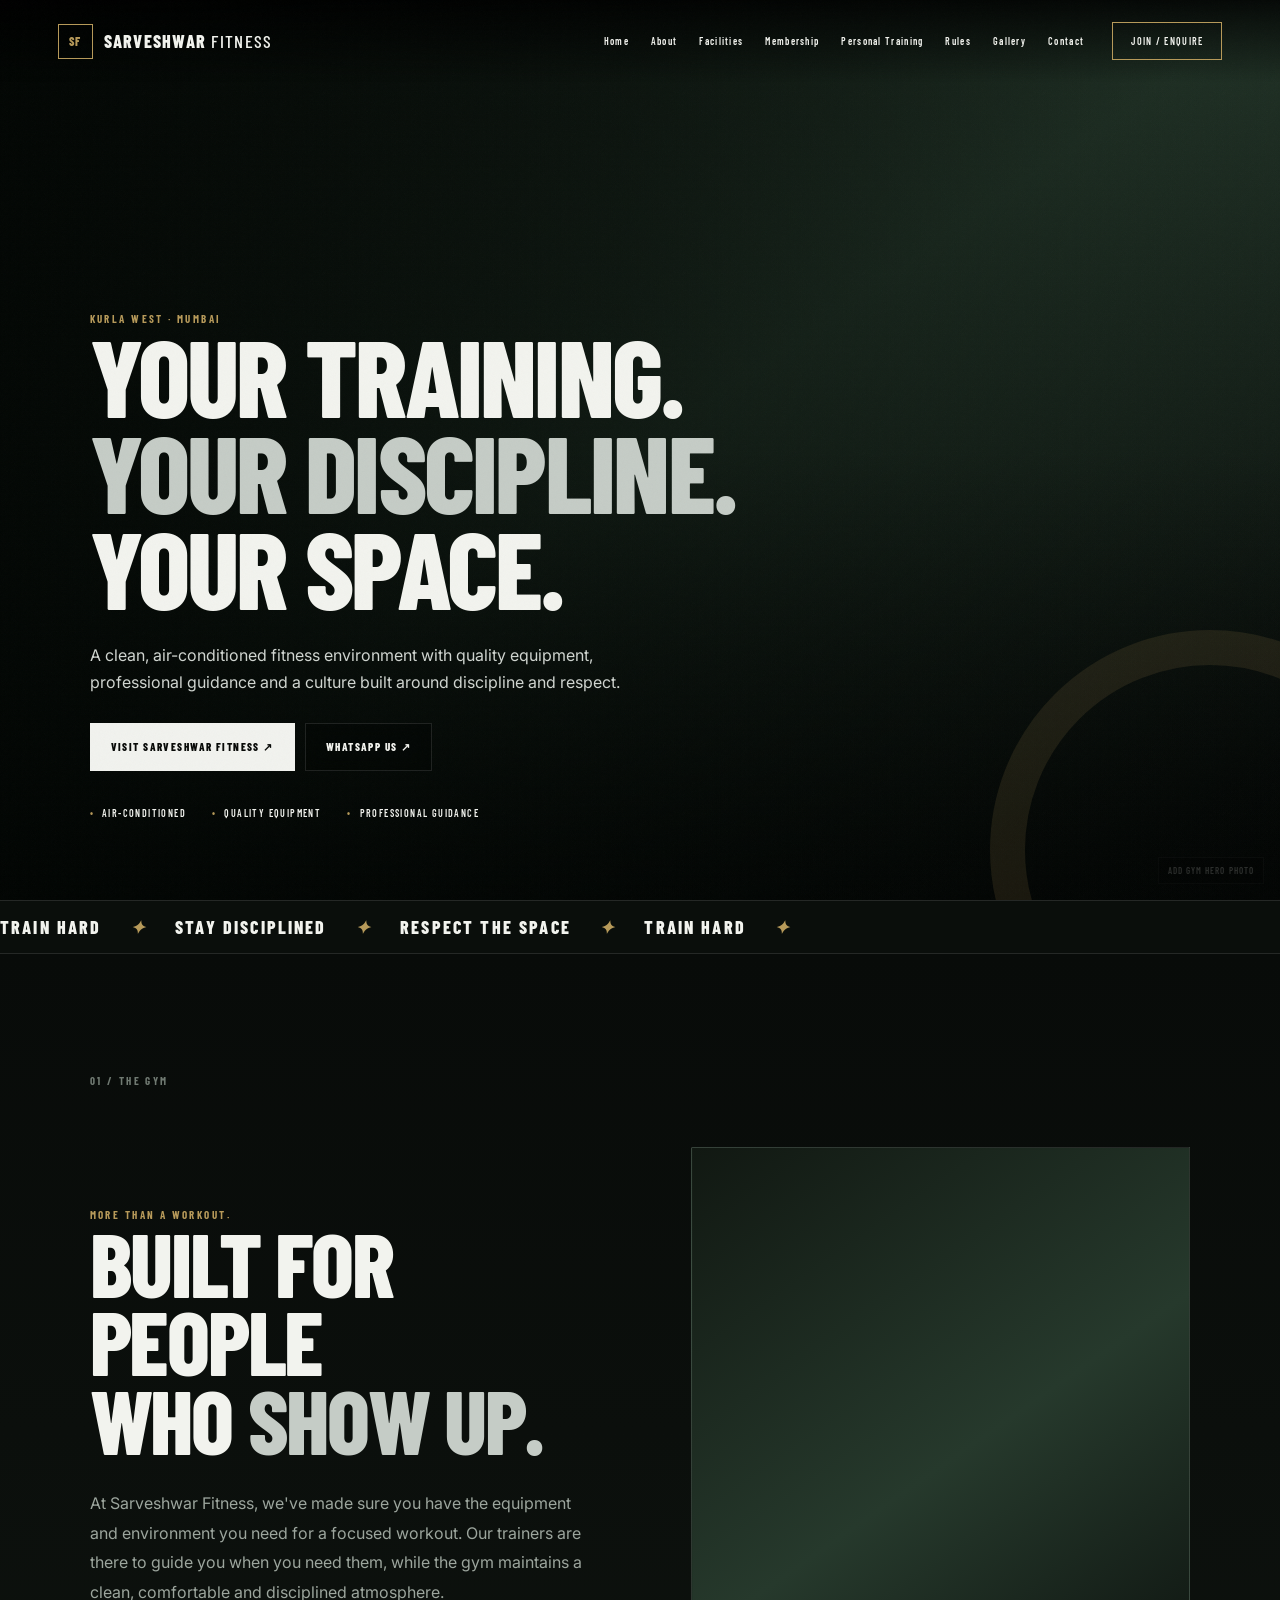
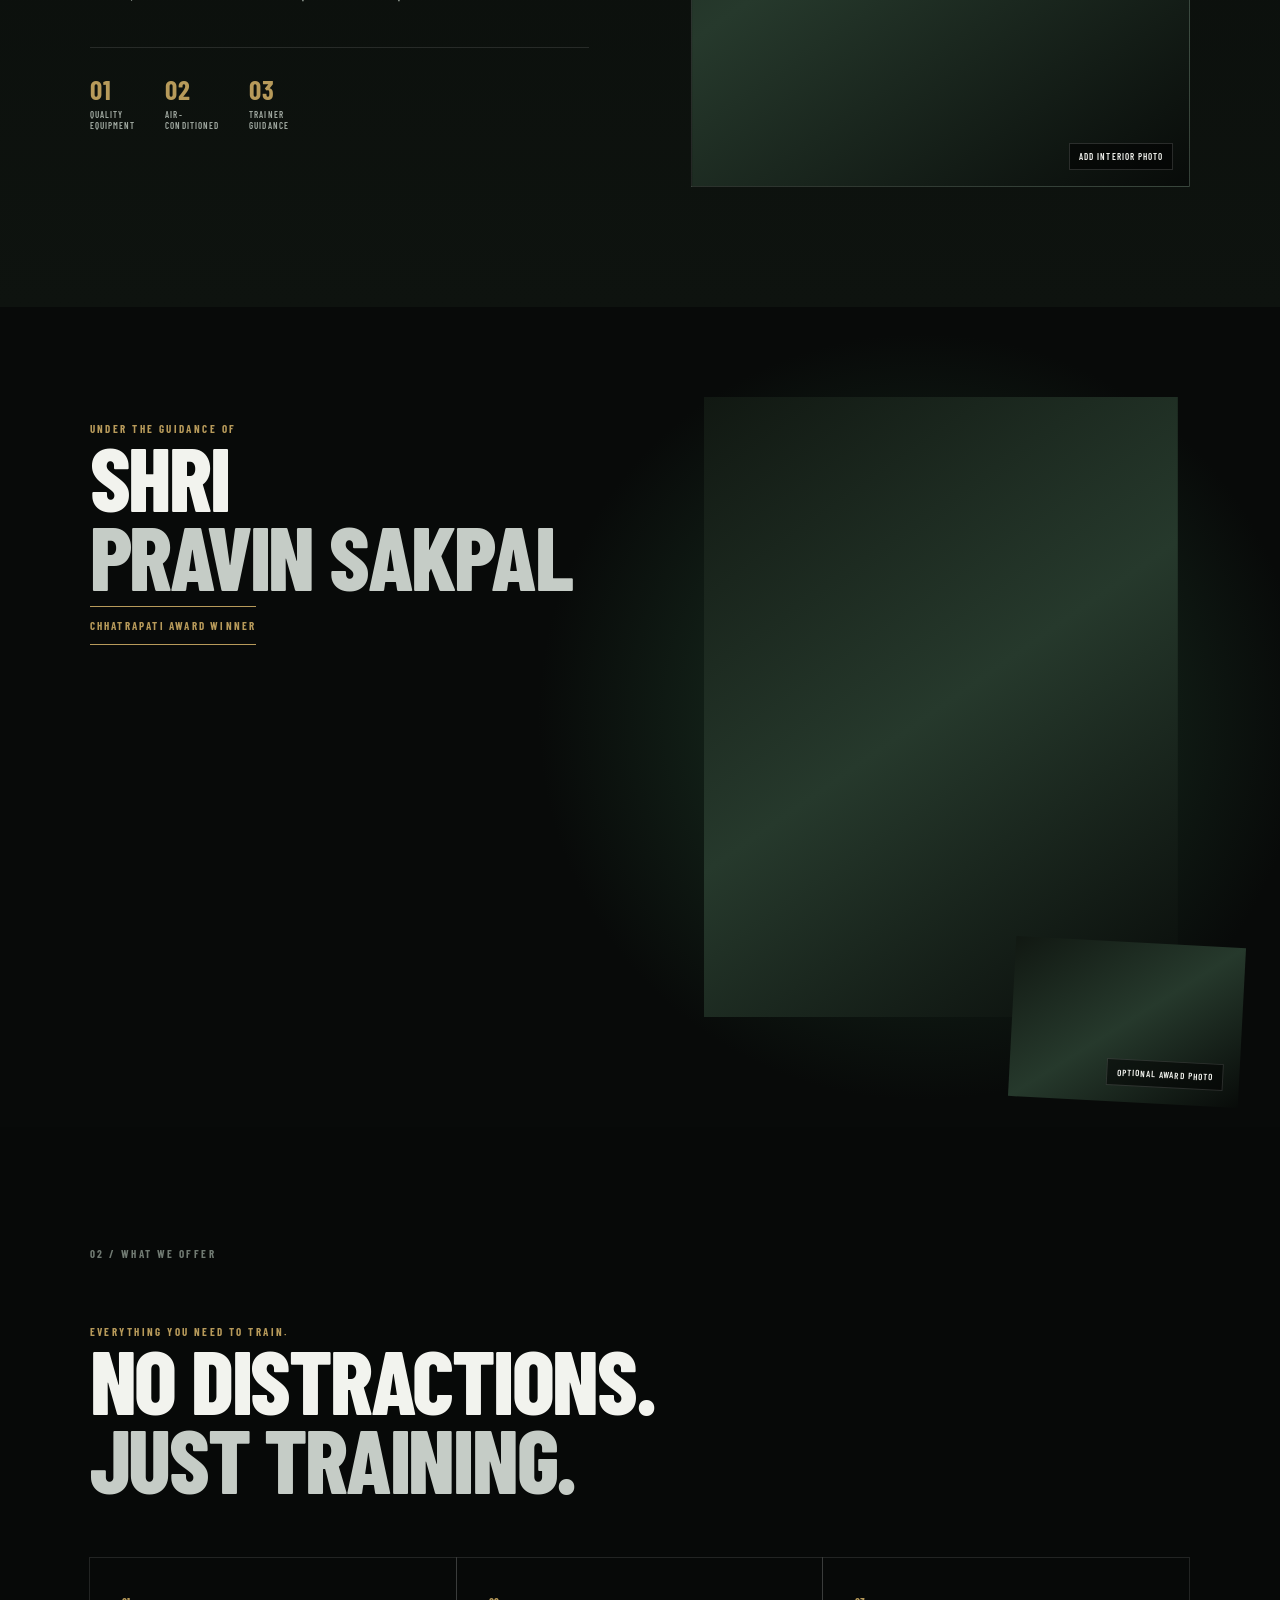
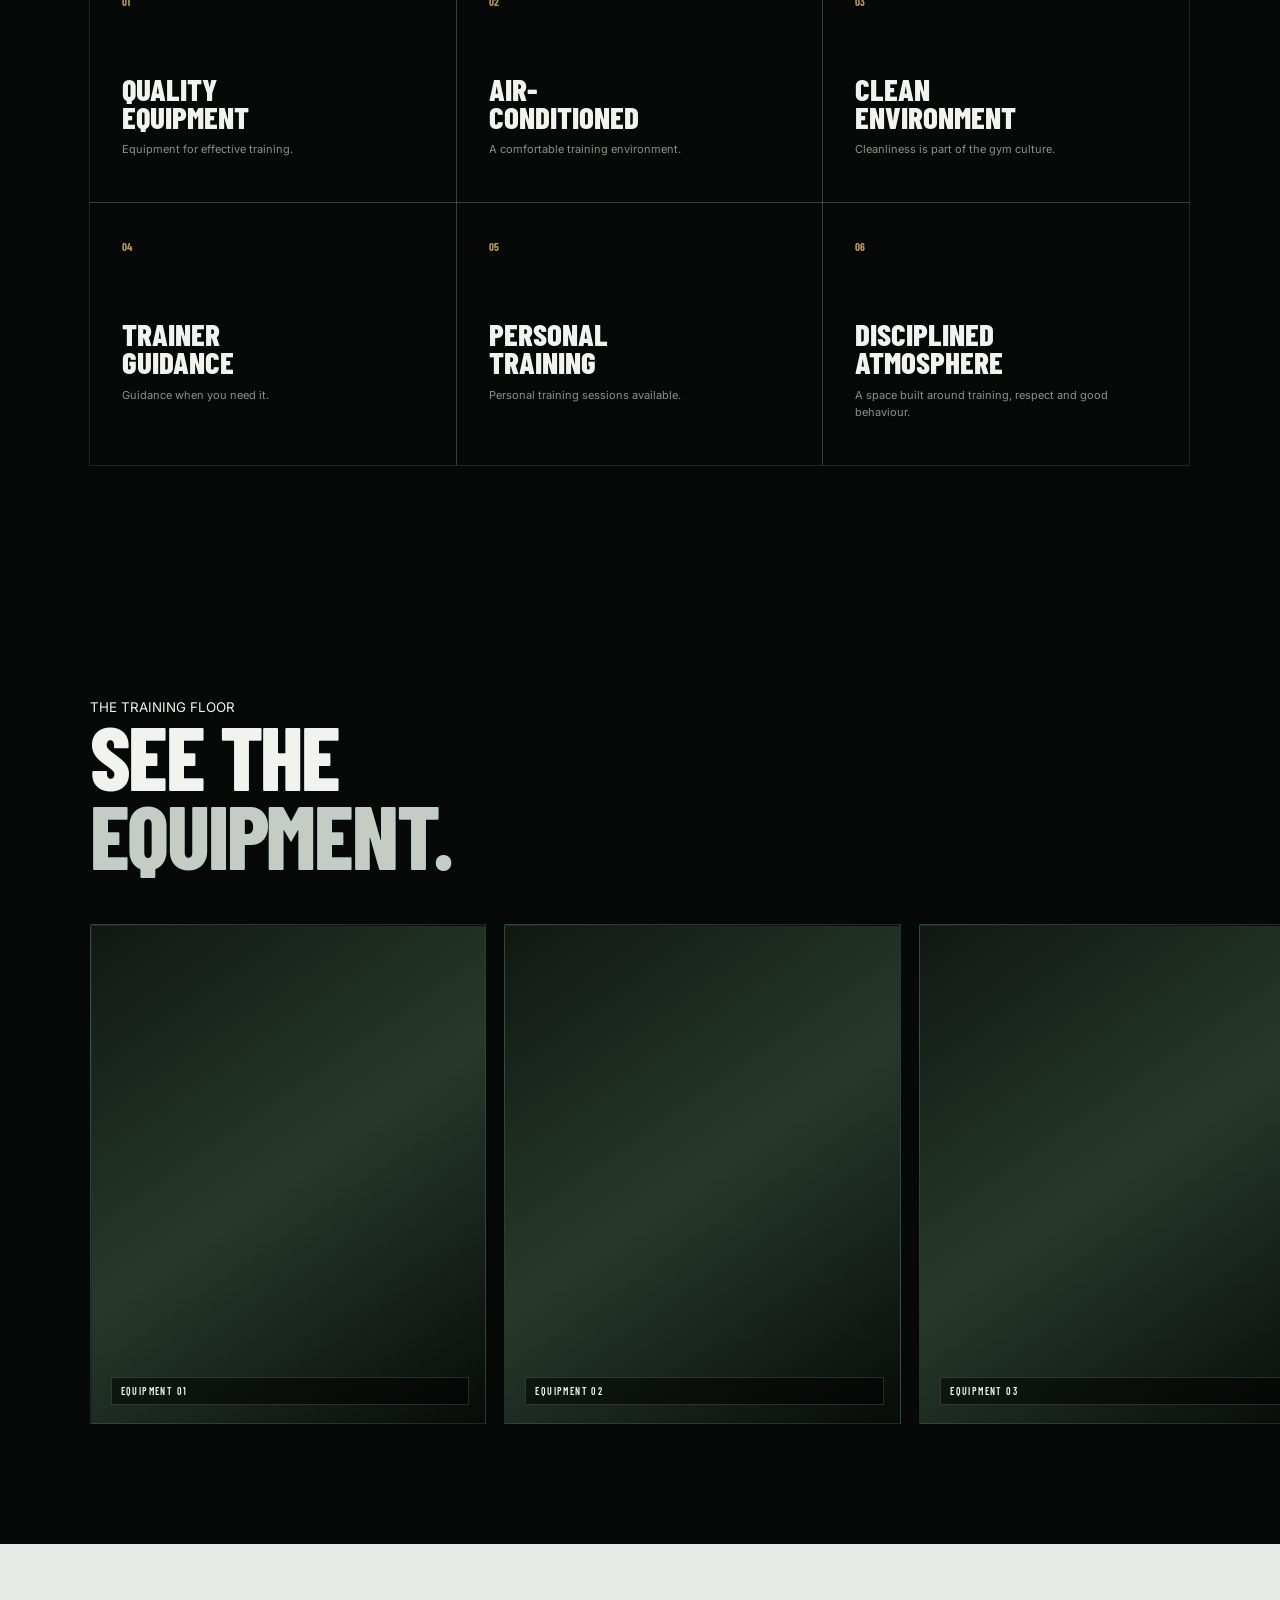
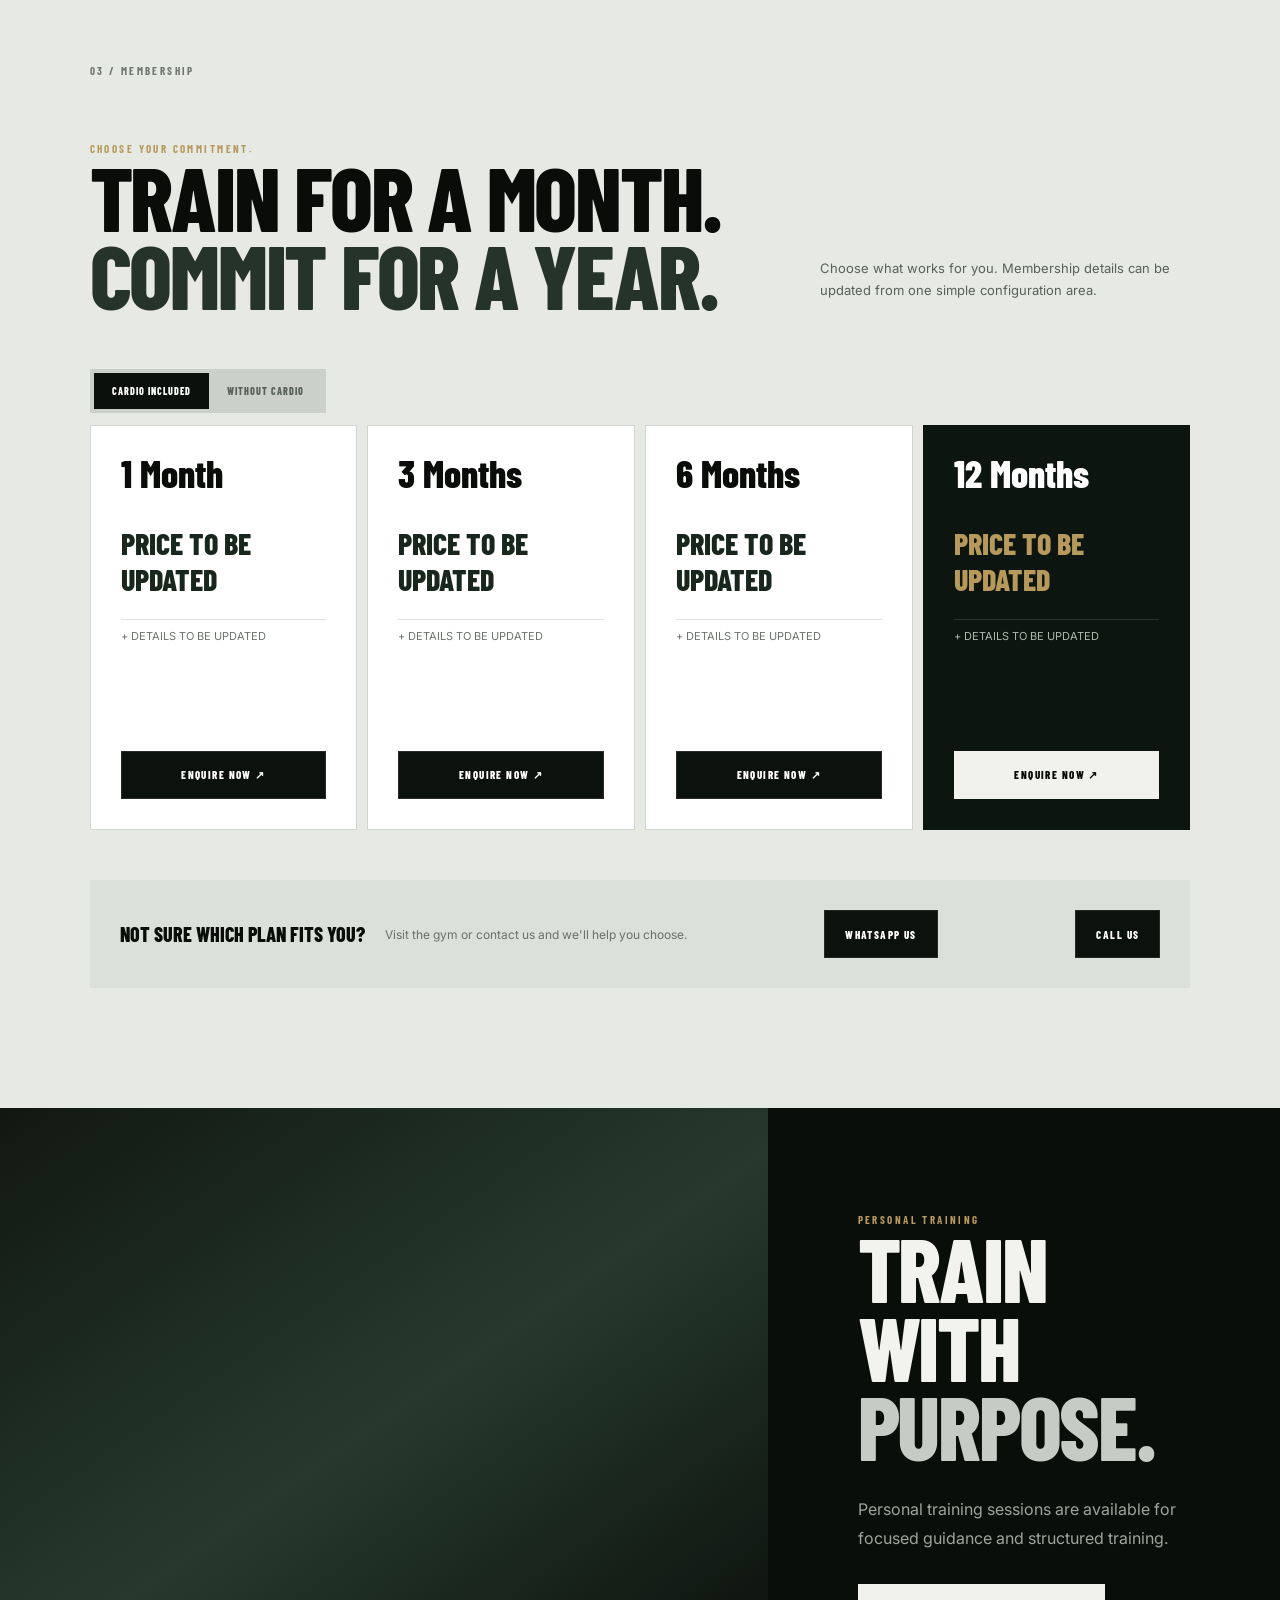
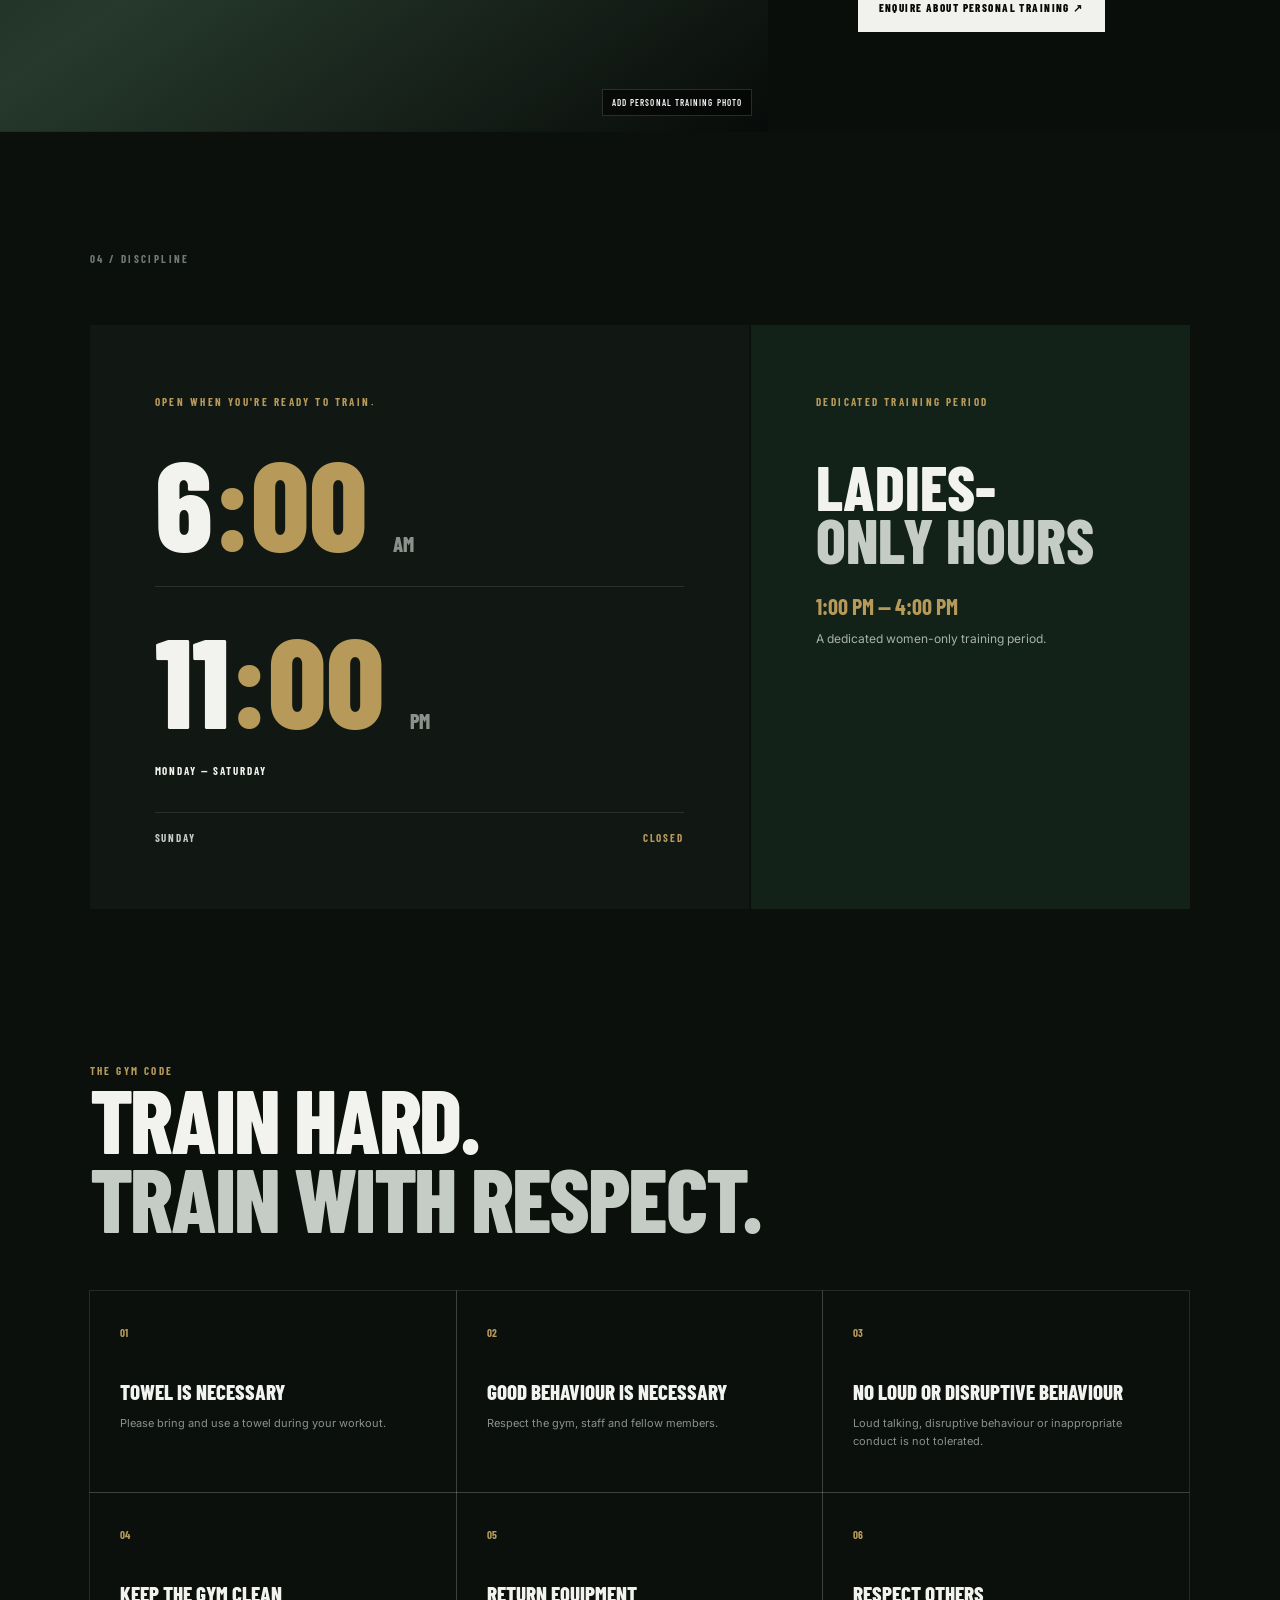
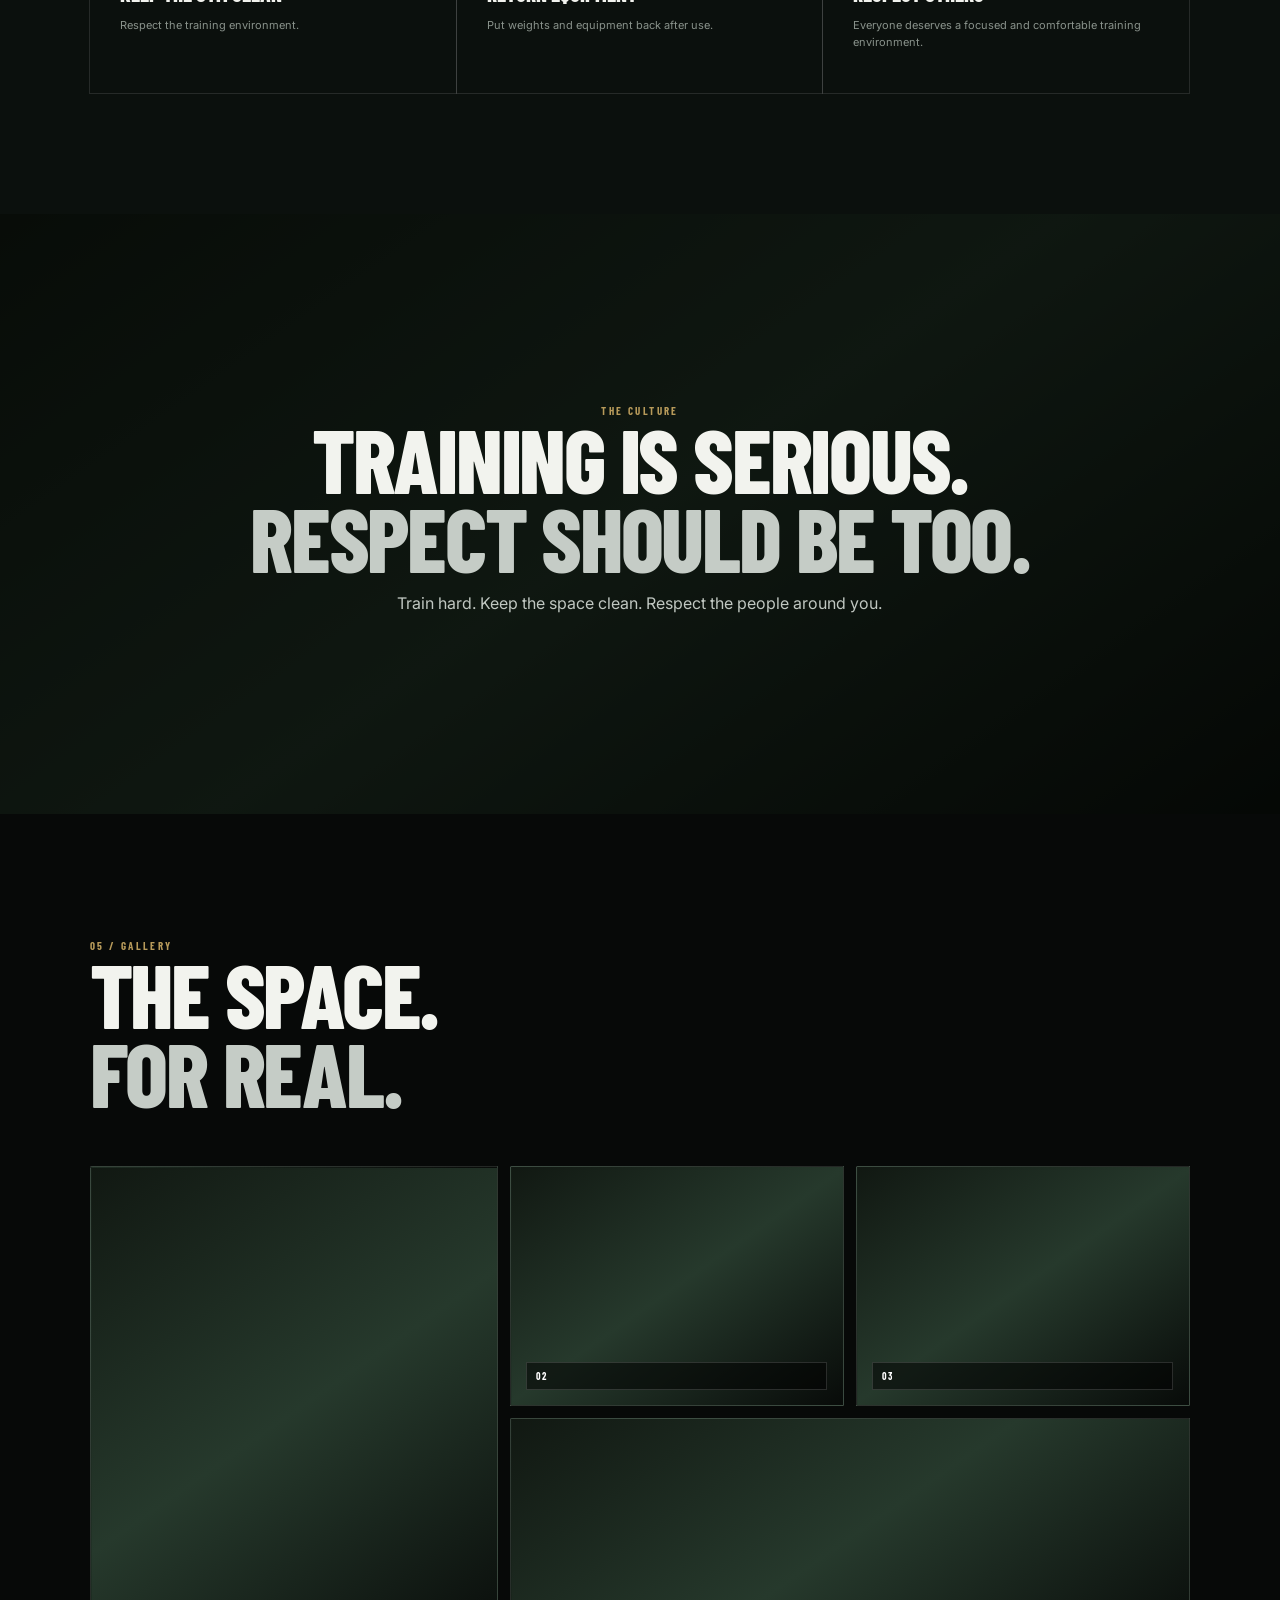
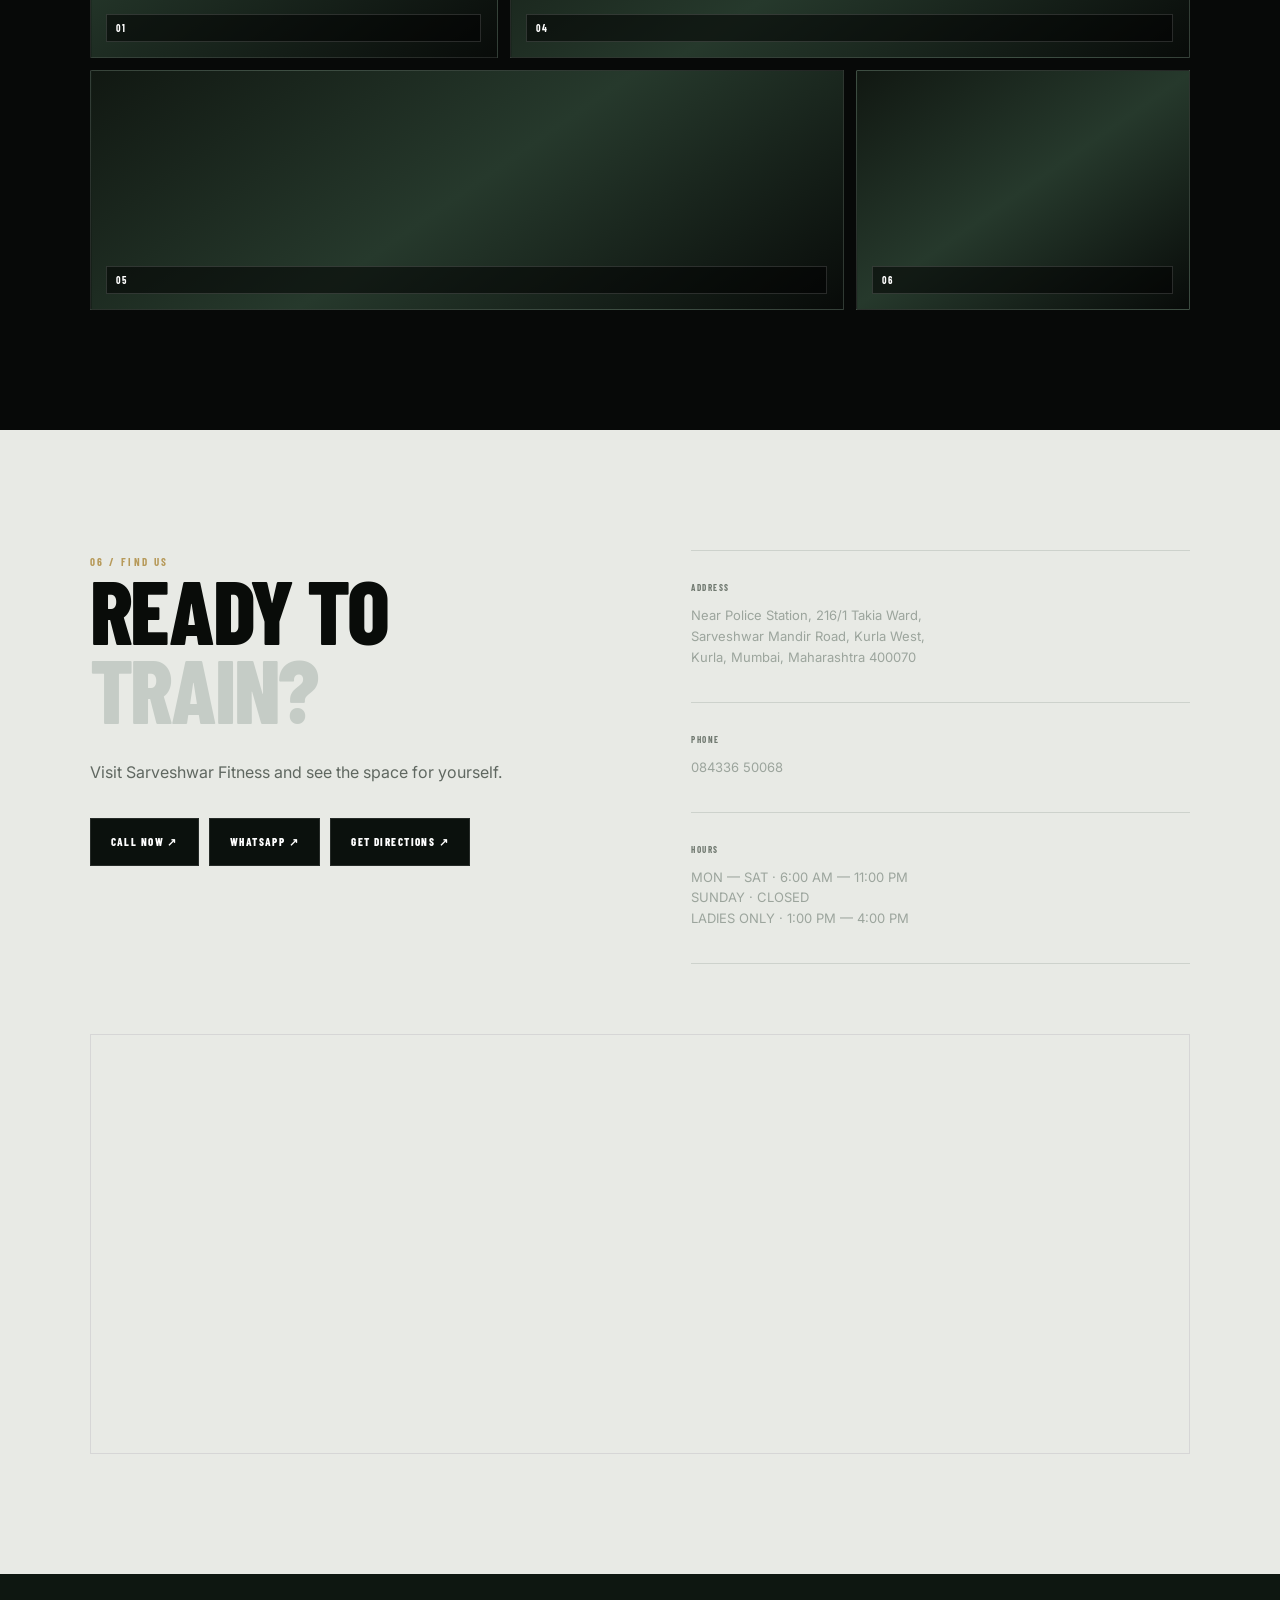
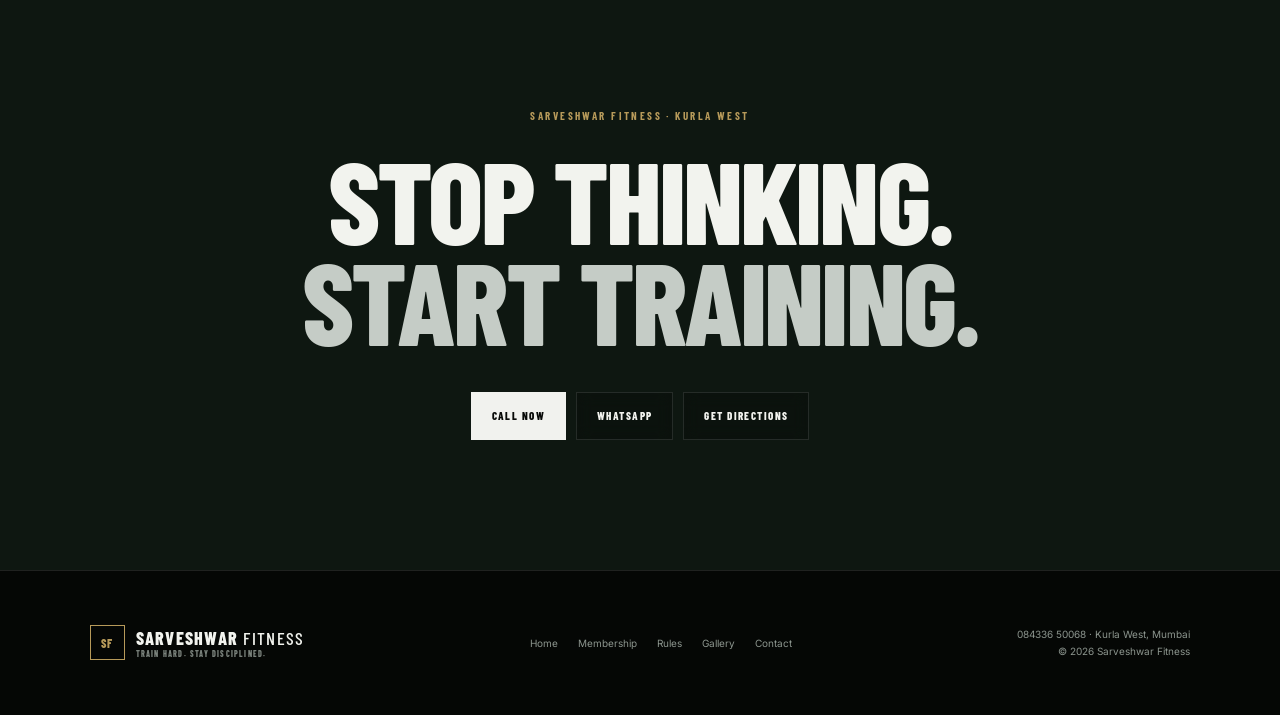
==== index.html @ 202a0b61 "Add files via upload" ====
<!doctype html><html lang="en"><head><meta charset="utf-8"><meta name="viewport" content="width=device-width,initial-scale=1"><meta name="description" content="Sarveshwar Fitness in Kurla West, Mumbai — quality equipment, air-conditioned training environment, trainer guidance, personal training and flexible membership options."><meta property="og:title" content="Sarveshwar Fitness | Gym in Kurla West, Mumbai"><meta property="og:description" content="Train hard. Stay disciplined."><meta property="og:type" content="website"><title>Sarveshwar Fitness | Gym in Kurla West, Mumbai</title><link rel="icon" href="images/logo.png"><link rel="stylesheet" href="style.css"></head><body>
<div class="grain"></div><header class="nav"><a class="brand" href="#home"><span class="mark">SF</span><span>SARVESHWAR <b>FITNESS</b></span></a><nav><a href="#home">Home</a><a href="#about">About</a><a href="#facilities">Facilities</a><a href="#membership">Membership</a><a href="#training">Personal Training</a><a href="#rules">Rules</a><a href="#gallery">Gallery</a><a href="#contact">Contact</a></nav><a class="navcta" href="#membership">JOIN / ENQUIRE</a><button class="hamb" aria-label="Menu"><i></i><i></i><i></i></button></header><div class="mobilemenu"><a href="#home">Home</a><a href="#about">About</a><a href="#facilities">Facilities</a><a href="#membership">Membership</a><a href="#training">Personal Training</a><a href="#rules">Rules</a><a href="#gallery">Gallery</a><a href="#contact">Contact</a></div>
<main>
<section class="hero" id="home"><div class="heroimg ph" data-img="images/gym-hero.jpg"><span>ADD GYM HERO PHOTO</span></div><div class="heroov"></div><div class="heroContent reveal"><small> KURLA WEST · MUMBAI</small><h1>YOUR TRAINING.<br><em>YOUR DISCIPLINE.</em><br>YOUR SPACE.</h1><p>A clean, air-conditioned fitness environment with quality equipment, professional guidance and a culture built around discipline and respect.</p><div class="actions"><a class="btn white" href="#contact">VISIT SARVESHWAR FITNESS ↗</a><a class="btn glass" data-wa>WHATSAPP US ↗</a></div><div class="high"><b>AIR-CONDITIONED</b><b>QUALITY EQUIPMENT</b><b>PROFESSIONAL GUIDANCE</b></div></div><div class="plate"></div></section>
<div class="marquee">TRAIN HARD <i>✦</i> STAY DISCIPLINED <i>✦</i> RESPECT THE SPACE <i>✦</i> TRAIN HARD <i>✦</i></div>
<section class="section about" id="about"><label>01 / THE GYM</label><div class="two"><div class="reveal"><small>MORE THAN A WORKOUT.</small><h2>BUILT FOR PEOPLE<br>WHO <em>SHOW UP.</em></h2><p>At Sarveshwar Fitness, we've made sure you have the equipment and environment you need for a focused workout. Our trainers are there to guide you when you need them, while the gym maintains a clean, comfortable and disciplined atmosphere.</p><div class="stats"><span><b>01</b>QUALITY<br>EQUIPMENT</span><span><b>02</b>AIR-<br>CONDITIONED</span><span><b>03</b>TRAINER<br>GUIDANCE</span></div></div><div class="photo ph reveal" data-img="images/gym-interior.jpg"><span>ADD INTERIOR PHOTO</span></div></div></section>
<section class="mentor"><div class="mentorcopy reveal"><small>UNDER THE GUIDANCE OF</small><h2>SHRI<br><em>PRAVIN SAKPAL</em></h2><p class="award">CHHATRAPATI AWARD WINNER</p></div><div class="portrait ph" data-img="images/pravin-sakpal.jpg"><span>ADD PORTRAIT</span></div><div class="awardphoto ph" data-img="images/pravin-award.jpg"><span>OPTIONAL AWARD PHOTO</span></div></section>
<section class="section" id="facilities"><label>02 / WHAT WE OFFER</label><div class="reveal"><small>EVERYTHING YOU NEED TO TRAIN.</small><h2>NO DISTRACTIONS.<br><em>JUST TRAINING.</em></h2></div><div class="features"><article><b>01</b><h3>QUALITY<br>EQUIPMENT</h3><p>Equipment for effective training.</p></article><article><b>02</b><h3>AIR-<br>CONDITIONED</h3><p>A comfortable training environment.</p></article><article><b>03</b><h3>CLEAN<br>ENVIRONMENT</h3><p>Cleanliness is part of the gym culture.</p></article><article><b>04</b><h3>TRAINER<br>GUIDANCE</h3><p>Guidance when you need it.</p></article><article><b>05</b><h3>PERSONAL<br>TRAINING</h3><p>Personal training sessions available.</p></article><article><b>06</b><h3>DISCIPLINED<br>ATMOSPHERE</h3><p>A space built around training, respect and good behaviour.</p></article></div></section>
<section class="equipment"><div class="reveal"><small>THE TRAINING FLOOR</small><h2>SEE THE<br><em>EQUIPMENT.</em></h2></div><div class="equiprow"><div class="equip ph" data-img="images/equipment-01.jpg"><span>EQUIPMENT 01</span></div><div class="equip ph" data-img="images/equipment-02.jpg"><span>EQUIPMENT 02</span></div><div class="equip ph" data-img="images/equipment-03.jpg"><span>EQUIPMENT 03</span></div><div class="equip ph" data-img="images/equipment-04.jpg"><span>EQUIPMENT 04</span></div></div></section>
<section class="section membership" id="membership"><label>03 / MEMBERSHIP</label><div class="memhead reveal"><div><small>CHOOSE YOUR COMMITMENT.</small><h2>TRAIN FOR A MONTH.<br><em>COMMIT FOR A YEAR.</em></h2></div><p>Choose what works for you. Membership details can be updated from one simple configuration area.</p></div><div class="toggle"><button class="active" data-type="cardio">CARDIO INCLUDED</button><button data-type="nonCardio">WITHOUT CARDIO</button></div><div id="plans" class="plans"></div><div class="help"><b>NOT SURE WHICH PLAN FITS YOU?</b><span>Visit the gym or contact us and we'll help you choose.</span><a class="btn dark" data-wa>WHATSAPP US</a><a class="btn dark" data-call>CALL US</a></div></section>
<section class="training" id="training"><div class="trainimg ph" data-img="images/personal-training.jpg"><span>ADD PERSONAL TRAINING PHOTO</span></div><div class="traincopy reveal"><small>PERSONAL TRAINING</small><h2>TRAIN<br>WITH <em>PURPOSE.</em></h2><p>Personal training sessions are available for focused guidance and structured training.</p><a class="btn white" data-wa>ENQUIRE ABOUT PERSONAL TRAINING ↗</a></div></section>
<section class="section rules" id="rules"><label>04 / DISCIPLINE</label><div class="hours"><div class="timebox reveal"><small>OPEN WHEN YOU'RE READY TO TRAIN.</small><strong>6<span>:00</span> <i>AM</i></strong><hr><strong>11<span>:00</span> <i>PM</i></strong><b>MONDAY — SATURDAY</b><em>SUNDAY <i>CLOSED</i></em></div><div class="ladies reveal"><small>DEDICATED TRAINING PERIOD</small><h3>LADIES-<br><em>ONLY HOURS</em></h3><strong>1:00 PM — 4:00 PM</strong><p>A dedicated women-only training period.</p></div></div><div class="reveal"><small>THE GYM CODE</small><h2>TRAIN HARD.<br><em>TRAIN WITH RESPECT.</em></h2></div><div class="rulesgrid"><article><b>01</b><h3>TOWEL IS NECESSARY</h3><p>Please bring and use a towel during your workout.</p></article><article><b>02</b><h3>GOOD BEHAVIOUR IS NECESSARY</h3><p>Respect the gym, staff and fellow members.</p></article><article><b>03</b><h3>NO LOUD OR DISRUPTIVE BEHAVIOUR</h3><p>Loud talking, disruptive behaviour or inappropriate conduct is not tolerated.</p></article><article><b>04</b><h3>KEEP THE GYM CLEAN</h3><p>Respect the training environment.</p></article><article><b>05</b><h3>RETURN EQUIPMENT</h3><p>Put weights and equipment back after use.</p></article><article><b>06</b><h3>RESPECT OTHERS</h3><p>Everyone deserves a focused and comfortable training environment.</p></article></div></section>
<section class="culture ph" data-img="images/gym-interior.jpg"><div class="cultureov"></div><div class="culturecopy reveal"><small>THE CULTURE</small><h2>TRAINING IS SERIOUS.<br><em>RESPECT SHOULD BE TOO.</em></h2><p>Train hard. Keep the space clean. Respect the people around you.</p></div></section>
<section class="section gallerysec" id="gallery"><div class="reveal"><small>05 / GALLERY</small><h2>THE SPACE.<br><em>FOR REAL.</em></h2></div><div class="gallery"><div class="g ph" data-img="images/gallery-01.jpg"><span>01</span></div><div class="g ph" data-img="images/gallery-02.jpg"><span>02</span></div><div class="g ph" data-img="images/gallery-03.jpg"><span>03</span></div><div class="g ph" data-img="images/gallery-04.jpg"><span>04</span></div><div class="g ph" data-img="images/gallery-05.jpg"><span>05</span></div><div class="g ph" data-img="images/gallery-06.jpg"><span>06</span></div></div></section>
<section class="section contact" id="contact"><div class="two"><div class="reveal"><small>06 / FIND US</small><h2>READY TO<br><em>TRAIN?</em></h2><p>Visit Sarveshwar Fitness and see the space for yourself.</p><div class="actions"><a class="btn dark" data-call>CALL NOW ↗</a><a class="btn dark" data-wa>WHATSAPP ↗</a><a class="btn dark" id="directions" target="_blank">GET DIRECTIONS ↗</a></div></div><div class="details"><div><b>ADDRESS</b><p>Near Police Station, 216/1 Takia Ward,<br>Sarveshwar Mandir Road, Kurla West,<br>Kurla, Mumbai, Maharashtra 400070</p></div><div><b>PHONE</b><p><a data-call>084336 50068</a></p></div><div><b>HOURS</b><p>MON — SAT · 6:00 AM — 11:00 PM<br>SUNDAY · CLOSED<br>LADIES ONLY · 1:00 PM — 4:00 PM</p></div></div></div><div class="map"><iframe title="Sarveshwar Fitness map" loading="lazy" src="https://www.google.com/maps?q=Sarveshwar%20Mandir%20Road%2C%20Kurla%20West%2C%20Mumbai%20400070&output=embed"></iframe></div></section>
<section class="final"><small>SARVESHWAR FITNESS · KURLA WEST</small><h2>STOP THINKING.<br><em>START TRAINING.</em></h2><div class="actions"><a class="btn white" data-call>CALL NOW</a><a class="btn glass" data-wa>WHATSAPP</a><a class="btn glass" href="#contact">GET DIRECTIONS</a></div></section></main>
<footer><div class="brand"><span class="mark">SF</span><span>SARVESHWAR <b>FITNESS</b><small>TRAIN HARD. STAY DISCIPLINED.</small></span></div><div class="flinks"><a href="#home">Home</a><a href="#membership">Membership</a><a href="#rules">Rules</a><a href="#gallery">Gallery</a><a href="#contact">Contact</a></div><p>084336 50068 · Kurla West, Mumbai<br>© 2026 Sarveshwar Fitness</p></footer><div class="mobilebar"><a data-call>CALL</a><a data-wa>WHATSAPP</a><a href="#contact">DIRECTIONS</a></div><div class="lightbox"><button>×</button><img alt=""></div><script src="script.js"></script></body></html>
---- style.css ----
@import url('https://fonts.googleapis.com/css2?family=Barlow+Condensed:wght@400;500;600;700;800;900&family=Inter:wght@400;500;600;700&display=swap');
:root{--bg:#070908;--panel:#101610;--green:#173524;--white:#f2f3ee;--muted:#9ca59d;--gold:#b79a5a;--line:rgba(255,255,255,.11)}*{box-sizing:border-box}html{scroll-behavior:smooth}body{margin:0;background:var(--bg);color:var(--white);font-family:Inter,Arial,sans-serif;overflow-x:hidden}a{color:inherit;text-decoration:none}.grain{position:fixed;inset:0;z-index:100;pointer-events:none;opacity:.025;background-image:url("data:image/svg+xml,%3Csvg xmlns='http://www.w3.org/2000/svg' width='180' height='180'%3E%3Cfilter id='n'%3E%3CfeTurbulence baseFrequency='.9' numOctaves='3' stitchTiles='stitch'/%3E%3C/filter%3E%3Crect width='100%25' height='100%25' filter='url(%23n)'/%3E%3C/svg%3E")}.nav{height:82px;position:fixed;z-index:50;inset:0 0 auto;display:flex;align-items:center;padding:0 4.5vw;background:linear-gradient(#000c,transparent);transition:.3s}.nav.scrolled{background:#050806eb;backdrop-filter:blur(14px);border-bottom:1px solid var(--line)}.brand{display:flex;align-items:center;gap:11px;font:800 18px 'Barlow Condensed';letter-spacing:.07em}.brand b{font-weight:500}.brand small{display:block;font-size:8px;letter-spacing:.15em;color:#79817b}.mark{display:grid;place-items:center;width:35px;height:35px;border:1px solid var(--gold);color:var(--gold);font-size:12px}.nav nav{display:flex;gap:22px;margin-left:auto;margin-right:28px}.nav nav a,.navcta{font:600 10px 'Barlow Condensed';letter-spacing:.13em}.nav nav a:hover{color:var(--gold)}.navcta{border:1px solid var(--gold);padding:12px 18px}.hamb{display:none;background:none;border:0}.mobilemenu{display:none}.hero{height:100svh;min-height:700px;position:relative;display:flex;align-items:end;padding:0 7vw 9vh;overflow:hidden}.heroimg,.ph{position:relative;background:linear-gradient(145deg,#111812,#26392c 50%,#080b09);background-position:center;background-size:cover}.ph>span{position:absolute;right:16px;bottom:16px;padding:7px 9px;background:#0008;border:1px solid #ffffff25;font:600 9px 'Barlow Condensed';letter-spacing:.12em}.heroimg{position:absolute;inset:0}.heroov{position:absolute;inset:0;background:linear-gradient(90deg,#020503e8,#02050399 48%,#02050320),linear-gradient(0deg,#030504d9,transparent 50%)}.heroContent{position:relative;max-width:850px}.heroContent small,.section>label,.section small,.final small,.mentorcopy small,.traincopy small,.culturecopy small{font:700 11px 'Barlow Condensed';letter-spacing:.22em;color:var(--gold)}h1,h2{font-family:'Barlow Condensed';font-weight:800;line-height:.88;letter-spacing:-.025em;margin:0}h1{font-size:clamp(56px,8.5vw,124px)}h2{font-size:clamp(54px,7vw,104px)}em{font-style:normal;color:#c5ccc6}.heroContent p{max-width:580px;color:#d0d5d0;line-height:1.7;margin:27px 0}.actions{display:flex;gap:10px;flex-wrap:wrap}.btn{display:inline-flex;align-items:center;justify-content:center;min-height:48px;padding:0 20px;border:1px solid var(--line);font:800 11px 'Barlow Condensed';letter-spacing:.13em;transition:.25s}.btn:hover{transform:translateY(-3px)}.white{background:#f1f2ee;color:#080a08;border-color:#f1f2ee}.white:hover{background:var(--gold);border-color:var(--gold)}.glass{background:#0003;backdrop-filter:blur(8px)}.glass:hover{border-color:var(--gold);color:var(--gold)}.dark{background:#0b110d;color:#fff}.high{display:flex;gap:26px;flex-wrap:wrap;margin-top:36px}.high b{font:600 10px 'Barlow Condensed';letter-spacing:.14em}.high b:before{content:'•';color:var(--gold);margin-right:8px}.plate{position:absolute;right:-150px;bottom:-170px;width:440px;height:440px;border:35px solid #b79a5a20;border-radius:50%;animation:spin 30s linear infinite}.marquee{overflow:hidden;padding:15px 0;border-block:1px solid var(--line);background:#0a0e0b;white-space:nowrap;font:800 18px 'Barlow Condensed';letter-spacing:.12em}.marquee i{color:var(--gold);margin:0 22px}.section{padding:120px 7vw}.section>label{display:block;color:#707a72;margin-bottom:60px}.about{background:linear-gradient(#080b09,#0e130f)}.two{display:grid;grid-template-columns:1fr 1fr;gap:8vw;align-items:center}.about p,.traincopy p,.contact p{color:var(--muted);line-height:1.85;max-width:580px;margin:30px 0}.photo{height:640px;border:1px solid var(--line)}.stats{display:flex;gap:30px;border-top:1px solid var(--line);padding-top:25px;margin-top:40px}.stats span{font:600 9px 'Barlow Condensed';letter-spacing:.12em;color:#a0a9a1}.stats b{display:block;color:var(--gold);font-size:27px;margin-bottom:4px}.mentor{min-height:820px;padding:110px 7vw;position:relative;overflow:hidden;background:radial-gradient(circle at 72% 50%,#1d3827,transparent 38%),#080a09}.mentorcopy{position:relative;z-index:2}.award{display:inline-block;border-block:1px solid var(--gold);padding:12px 0;color:var(--gold);font:700 11px 'Barlow Condensed';letter-spacing:.2em}.portrait{position:absolute;right:8%;top:90px;width:37vw;max-width:480px;height:620px}.awardphoto{position:absolute;right:3%;bottom:25px;width:230px;height:160px;transform:rotate(3deg)}.features{display:grid;grid-template-columns:repeat(3,1fr);margin-top:60px}.features article{min-height:245px;padding:32px;border:1px solid var(--line);margin:-1px 0 0 -1px;transition:.3s}.features article:hover{background:#111811;transform:translateY(-4px)}.features b,.rulesgrid b{color:var(--gold);font:700 11px 'Barlow Condensed'}.features h3{font:800 31px 'Barlow Condensed';line-height:.9;margin:65px 0 10px}.features p,.rulesgrid p{font-size:11px;color:#89928b;line-height:1.6}.equipment{padding:110px 0 120px 7vw;overflow:hidden}.equiprow{display:flex;gap:18px;overflow:auto;padding:50px 7vw 0 0;scrollbar-width:none}.equiprow::-webkit-scrollbar{display:none}.equip{min-width:31vw;height:500px;border:1px solid var(--line)}.equip>span{position:absolute;left:20px;bottom:18px;font:600 10px 'Barlow Condensed';letter-spacing:.14em}.membership{background:#e7e9e4;color:#090c09}.membership>label{color:#6e766f}.memhead{display:flex;justify-content:space-between;align-items:end;gap:40px}.memhead>p{max-width:370px;color:#59615b;font-size:13px;line-height:1.7}.membership em{color:#26332a}.toggle{display:flex;background:#cbd0ca;padding:4px;width:max-content;margin:55px 0 12px}.toggle button{border:0;background:transparent;padding:12px 18px;font:800 10px 'Barlow Condensed';letter-spacing:.1em;cursor:pointer;color:#59615b}.toggle button.active{background:#0b100c;color:#fff}.plans{display:grid;grid-template-columns:repeat(4,1fr);gap:10px}.plan{background:#fff;border:1px solid #d1d5d0;padding:30px;min-height:405px;display:flex;flex-direction:column;transition:.3s}.plan:hover{transform:translateY(-7px);box-shadow:0 20px 45px #0001}.plan.featured{background:#0c150f;color:#fff;border-color:#0c150f}.duration{font:800 38px 'Barlow Condensed';line-height:.9}.price{font:800 30px 'Barlow Condensed';margin:34px 0 22px;color:#18261d}.featured .price{color:var(--gold)}.plan ul{padding:0;margin:0;list-style:none;flex:1}.plan li{padding:9px 0;border-top:1px solid #dfe2de;font-size:11px;color:#6d746e}.featured li{border-color:#28372d;color:#aeb8b0}.plan .btn{width:100%}.help{display:flex;gap:20px;align-items:center;flex-wrap:wrap;padding:30px;background:#dce0da;margin-top:50px}.help b{font:800 20px 'Barlow Condensed'}.help span{color:#687069;font-size:12px}.help .btn{margin-left:auto}.training{display:grid;grid-template-columns:1.2fr .8fr;background:#0a0e0b}.trainimg{min-height:620px}.traincopy{padding:100px 7vw;align-self:center}.rules{background:#0b100d}.hours{display:grid;grid-template-columns:1.2fr .8fr;gap:2px;margin-bottom:150px}.timebox,.ladies{padding:65px;background:#111712;min-height:430px}.timebox strong{display:block;font:800 clamp(78px,10vw,150px) 'Barlow Condensed';line-height:.72;margin-top:45px}.timebox strong span{color:var(--gold)}.timebox strong i{font-size:20px;color:#89928b;font-style:normal}.timebox hr{border:0;border-top:1px solid var(--line);margin:35px 0}.timebox>b,.timebox>em{display:block;margin-top:35px;font:700 11px 'Barlow Condensed';letter-spacing:.17em;font-style:normal}.timebox>em{padding-top:18px;border-top:1px solid var(--line)}.timebox>em i{float:right;color:var(--gold);font-style:normal}.ladies{background:#132219}.ladies h3{font:800 62px 'Barlow Condensed';line-height:.85;margin:50px 0 28px}.ladies>strong{font:700 22px 'Barlow Condensed';color:var(--gold)}.ladies p{color:#a8b1aa;font-size:12px}.rulesgrid{display:grid;grid-template-columns:repeat(3,1fr);margin-top:55px}.rulesgrid article{min-height:200px;padding:30px;border:1px solid var(--line);margin:-1px 0 0 -1px}.rulesgrid h3{font:800 21px 'Barlow Condensed';margin:38px 0 10px}.culture{min-height:600px;display:grid;place-items:center;background-color:#17231b}.cultureov{position:absolute;inset:0;background:#030604aa}.culturecopy{position:relative;text-align:center;padding:50px}.culturecopy p{color:#c0c7c1}.gallery{display:grid;grid-template-columns:1.1fr .9fr .9fr;grid-auto-rows:240px;gap:12px;margin-top:55px}.g{border:1px solid var(--line);overflow:hidden}.g:nth-child(1){grid-row:span 2}.g:nth-child(4){grid-column:2/span 2}.g:nth-child(5){grid-column:1/span 2}.g>span{position:absolute;left:15px;bottom:15px;color:#fff;font:700 10px 'Barlow Condensed'}.contact{background:#e8eae5;color:#090c09}.contact .two{align-items:start}.contact>div>div>p{color:#606861}.details{border-top:1px solid #cdd2cc}.details>div{padding:24px 0;border-bottom:1px solid #cdd2cc}.details b{font:700 9px 'Barlow Condensed';letter-spacing:.17em;color:#707970}.details p{font-size:13px!important;line-height:1.6;margin:10px 0!important}.map{height:420px;margin-top:70px;filter:grayscale(1) contrast(1.1);border:1px solid #cbd0ca}.map iframe{width:100%;height:100%;border:0}.final{text-align:center;padding:130px 7vw;background:#0e1711}.final h2{font-size:clamp(60px,9vw,125px);margin:25px 0 40px}.final .actions{justify-content:center}footer{display:flex;justify-content:space-between;gap:35px;padding:45px 7vw;border-top:1px solid var(--line);background:#050705}footer p{font-size:10px;color:#8c958e;text-align:right;line-height:1.7}.flinks{display:flex;gap:20px;align-items:center}.flinks a{font-size:10px;color:#8c958e}.mobilebar{display:none}.lightbox{display:none;position:fixed;inset:0;z-index:200;background:#000e;align-items:center;justify-content:center}.lightbox.open{display:flex}.lightbox img{max-width:92vw;max-height:88vh}.lightbox button{position:absolute;right:25px;top:15px;background:none;border:0;color:#fff;font-size:40px}.reveal{opacity:0;transform:translateY(25px);transition:.8s}.reveal.visible{opacity:1;transform:none}@keyframes spin{to{transform:rotate(360deg)}}@media(max-width:1050px){.nav nav{gap:12px}.plans{grid-template-columns:repeat(2,1fr)}.features,.rulesgrid{grid-template-columns:repeat(2,1fr)}}@media(max-width:760px){body{padding-bottom:60px}.nav{height:70px;padding:0 20px}.nav nav,.navcta{display:none}.hamb{display:flex;margin-left:auto;flex-direction:column;gap:5px}.hamb i{width:24px;height:1px;background:#fff}.mobilemenu{position:fixed;z-index:45;top:70px;left:0;right:0;background:#050806f7;backdrop-filter:blur(15px);padding:12px 20px;display:flex;flex-direction:column;transform:translateY(-120%);transition:.4s}.mobilemenu.open{transform:none}.mobilemenu a{padding:15px 4px;border-bottom:1px solid var(--line);font:700 14px 'Barlow Condensed';letter-spacing:.1em}.hero{padding:0 22px 65px;min-height:760px}.heroContent h1{font-size:57px}.heroContent p{font-size:13px}.high{display:grid;grid-template-columns:1fr 1fr;gap:10px}.plate{right:-190px}.section{padding:85px 22px}.two,.hours,.training{grid-template-columns:1fr}.photo{height:430px}.stats{gap:15px}.mentor{padding:90px 22px;min-height:790px}.portrait{position:relative;right:auto;top:auto;width:100%;height:430px;margin-top:35px}.awardphoto{right:5px;width:175px;height:120px;bottom:20px}.features,.rulesgrid{grid-template-columns:1fr}.features article,.rulesgrid article{border-right:0}.features h3{margin-top:50px}.equipment{padding:85px 0 80px 22px}.equiprow{padding-top:40px}.equip{min-width:78vw;height:420px}.memhead{display:block}.memhead>p{margin-top:25px}.toggle{width:100%}.toggle button{width:50%}.plans{display:flex;overflow:auto;scroll-snap-type:x mandatory}.plan{min-width:82vw;scroll-snap-align:start}.help{display:block}.help span{display:block;margin:10px 0 18px}.help .btn{margin:0 7px 0 0}.trainimg{min-height:430px}.traincopy{padding:80px 22px}.timebox,.ladies{padding:45px 25px;min-height:400px}.timebox strong{font-size:90px}.ladies h3{font-size:55px}.culture{min-height:500px}.gallery{grid-template-columns:1fr 1fr;grid-auto-rows:180px}.g:nth-child(1){grid-row:span 2}.g:nth-child(4),.g:nth-child(5){grid-column:auto}.g:nth-child(5){grid-row:span 2}.map{height:340px;margin-top:45px}.final{padding:90px 22px}.final .btn{width:100%}footer{display:block;padding:40px 22px}.flinks{flex-wrap:wrap;margin:30px 0}.footer p{text-align:left}.mobilebar{display:grid;position:fixed;z-index:90;bottom:0;left:0;right:0;height:60px;grid-template-columns:repeat(3,1fr);background:#f0f1ed;color:#080b09;box-shadow:0 -8px 25px #0004}.mobilebar a{display:grid;place-items:center;font:800 10px 'Barlow Condensed';letter-spacing:.1em;border-right:1px solid #cdd1cc}.mobilebar a:nth-child(2){background:#10251a;color:#fff}}
@media(prefers-reduced-motion:reduce){html{scroll-behavior:auto}.reveal{opacity:1;transform:none;transition:none}.plate{animation:none}}
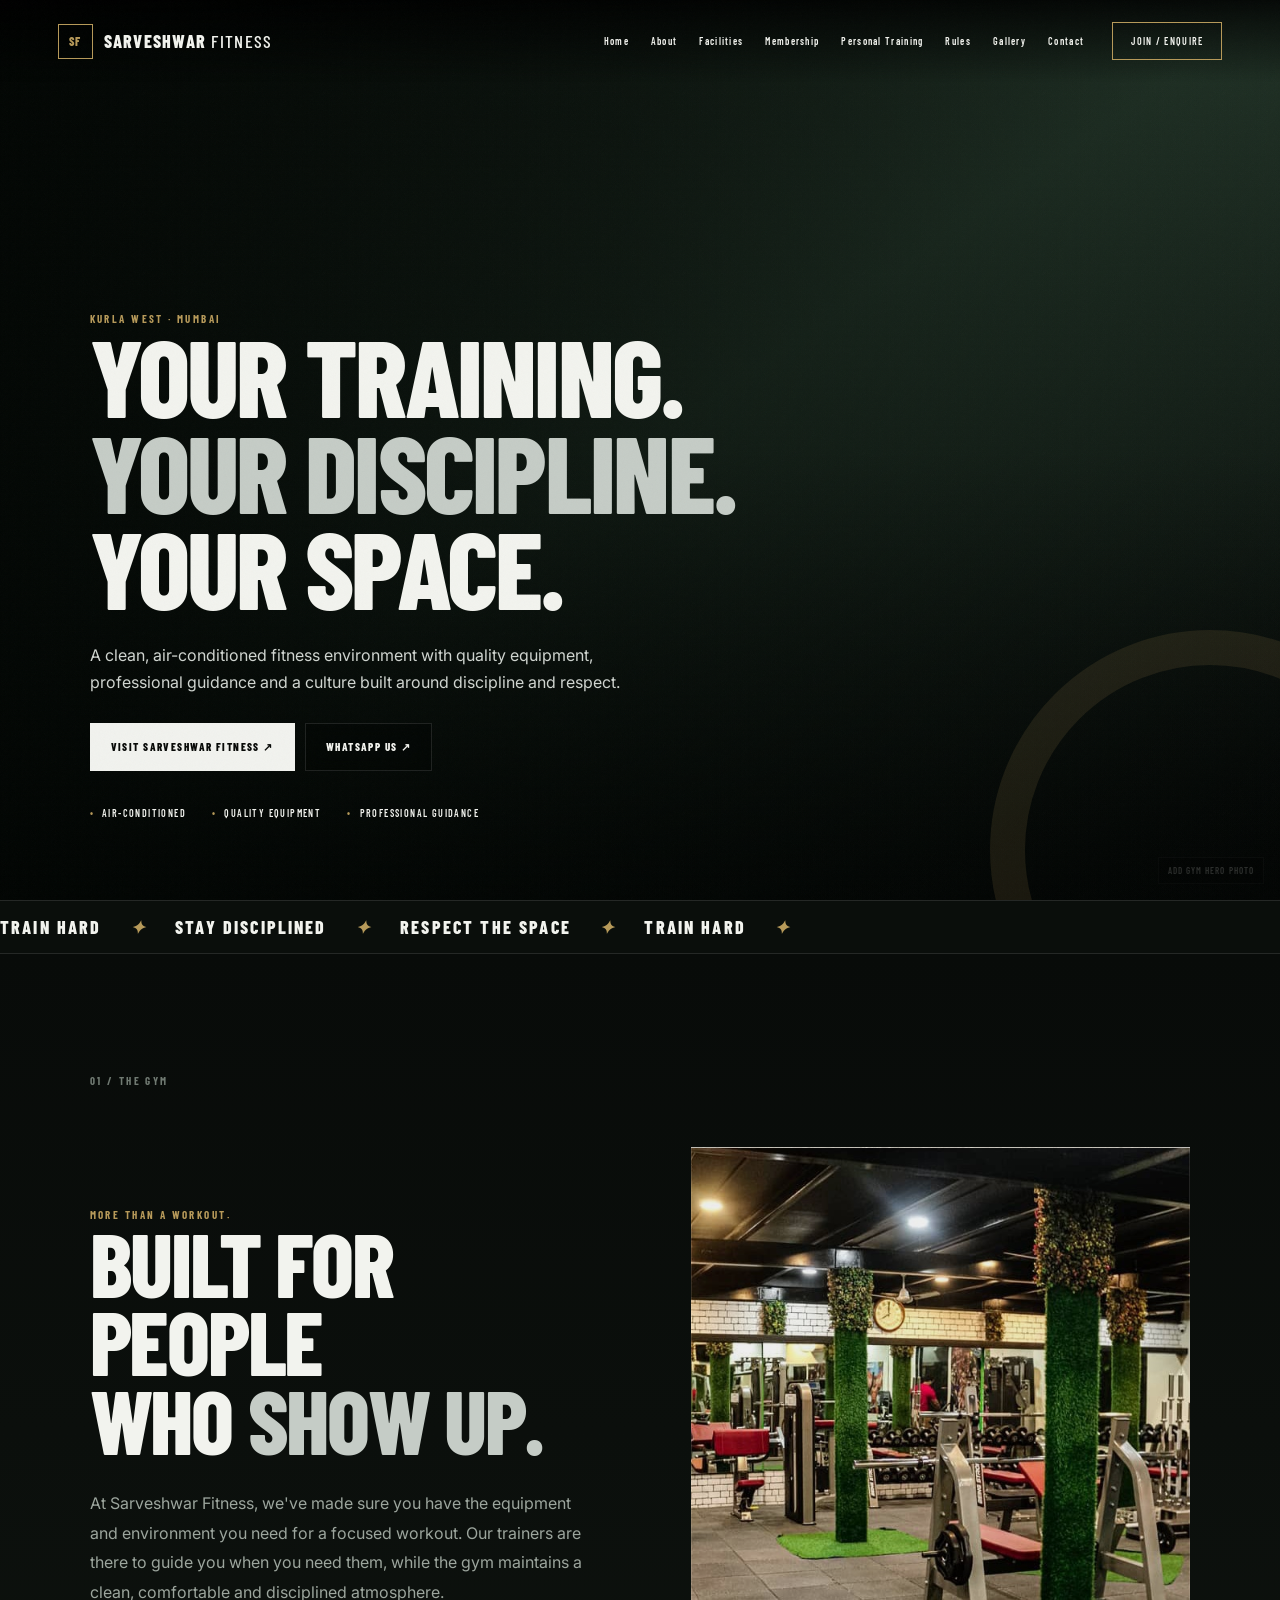
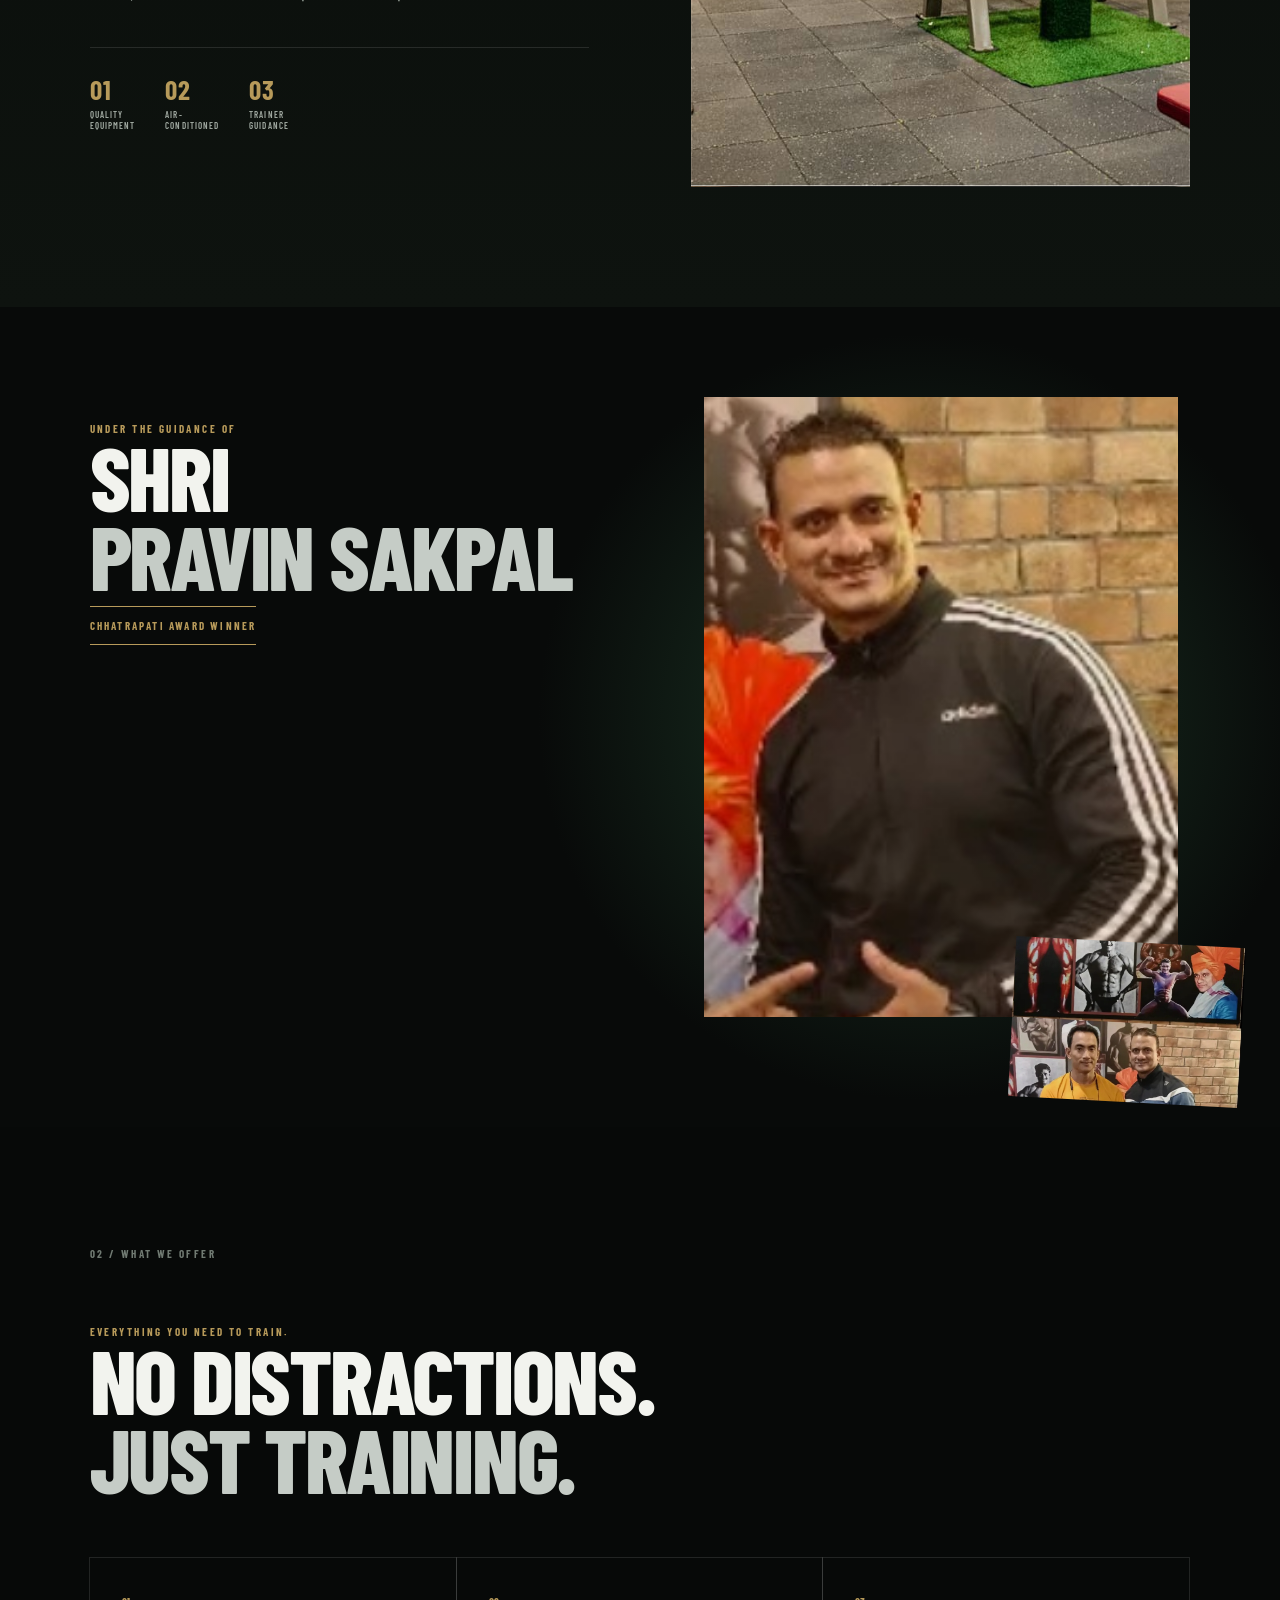
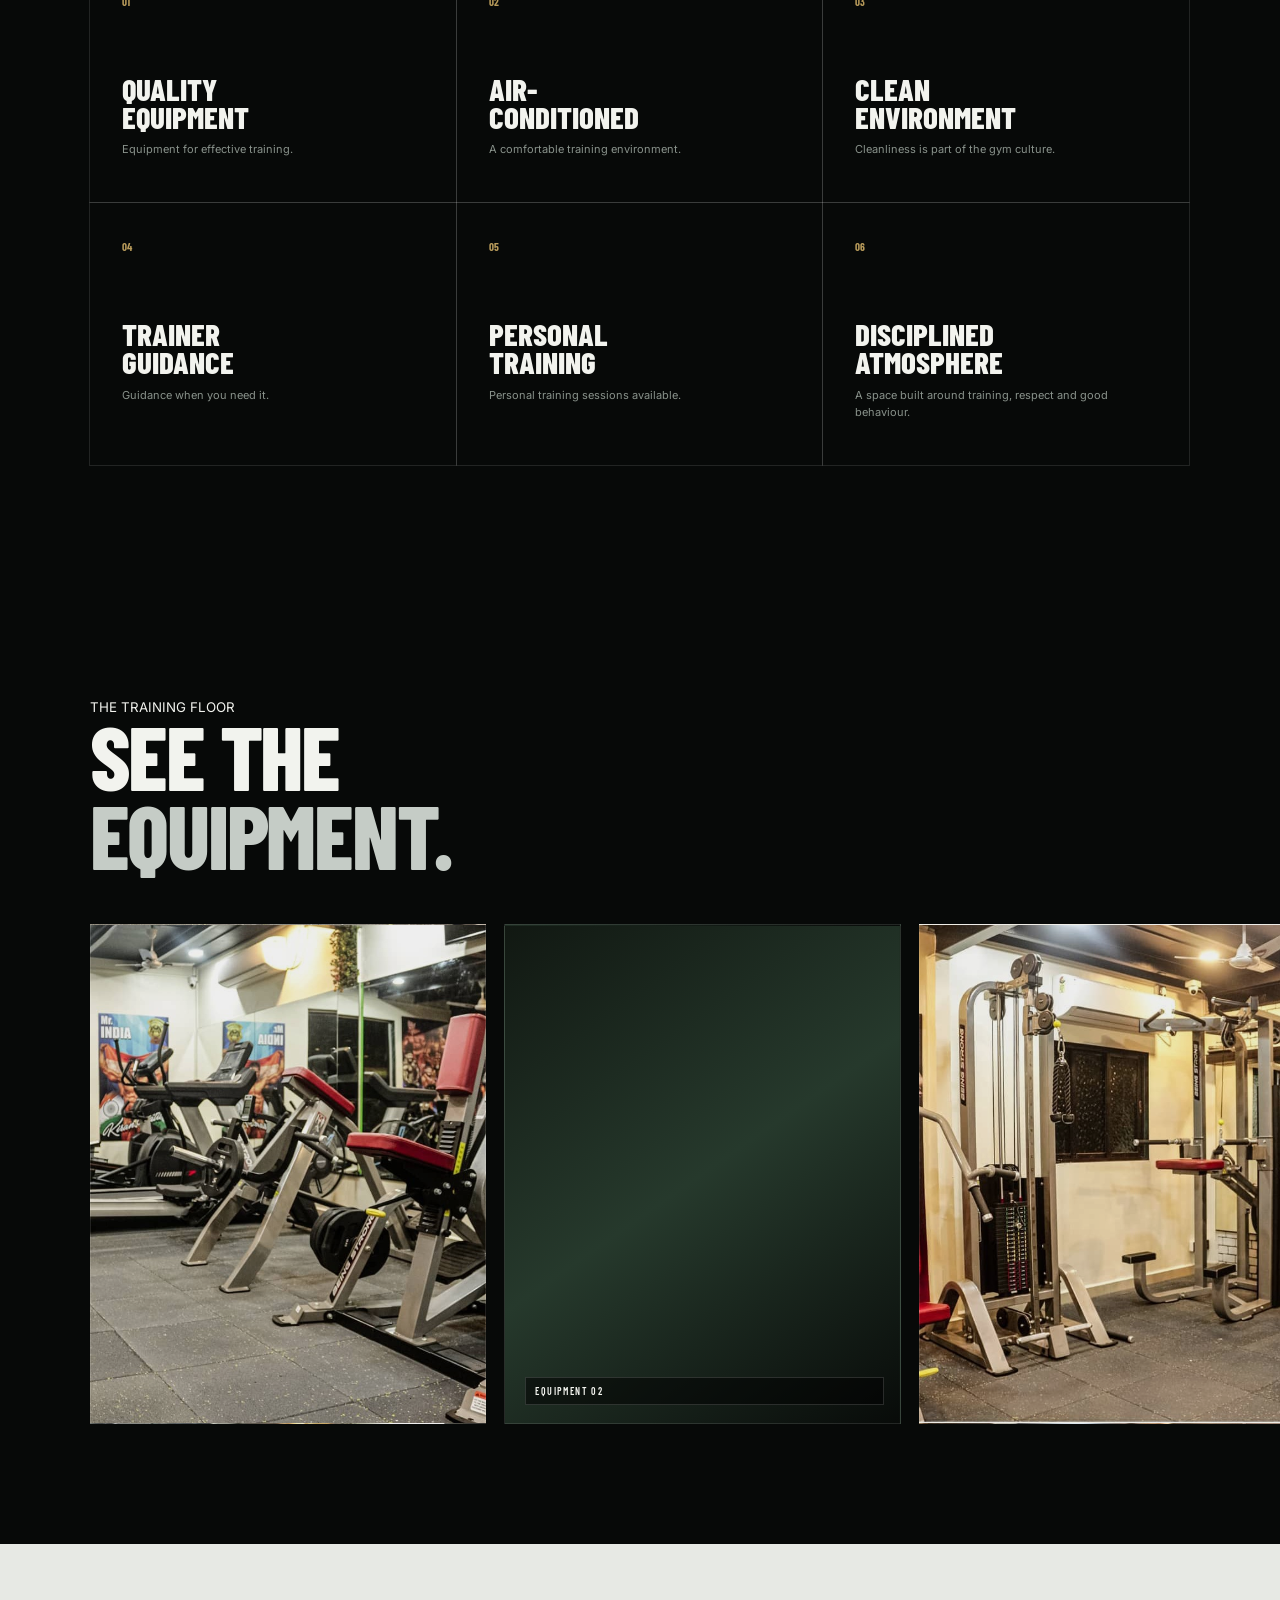
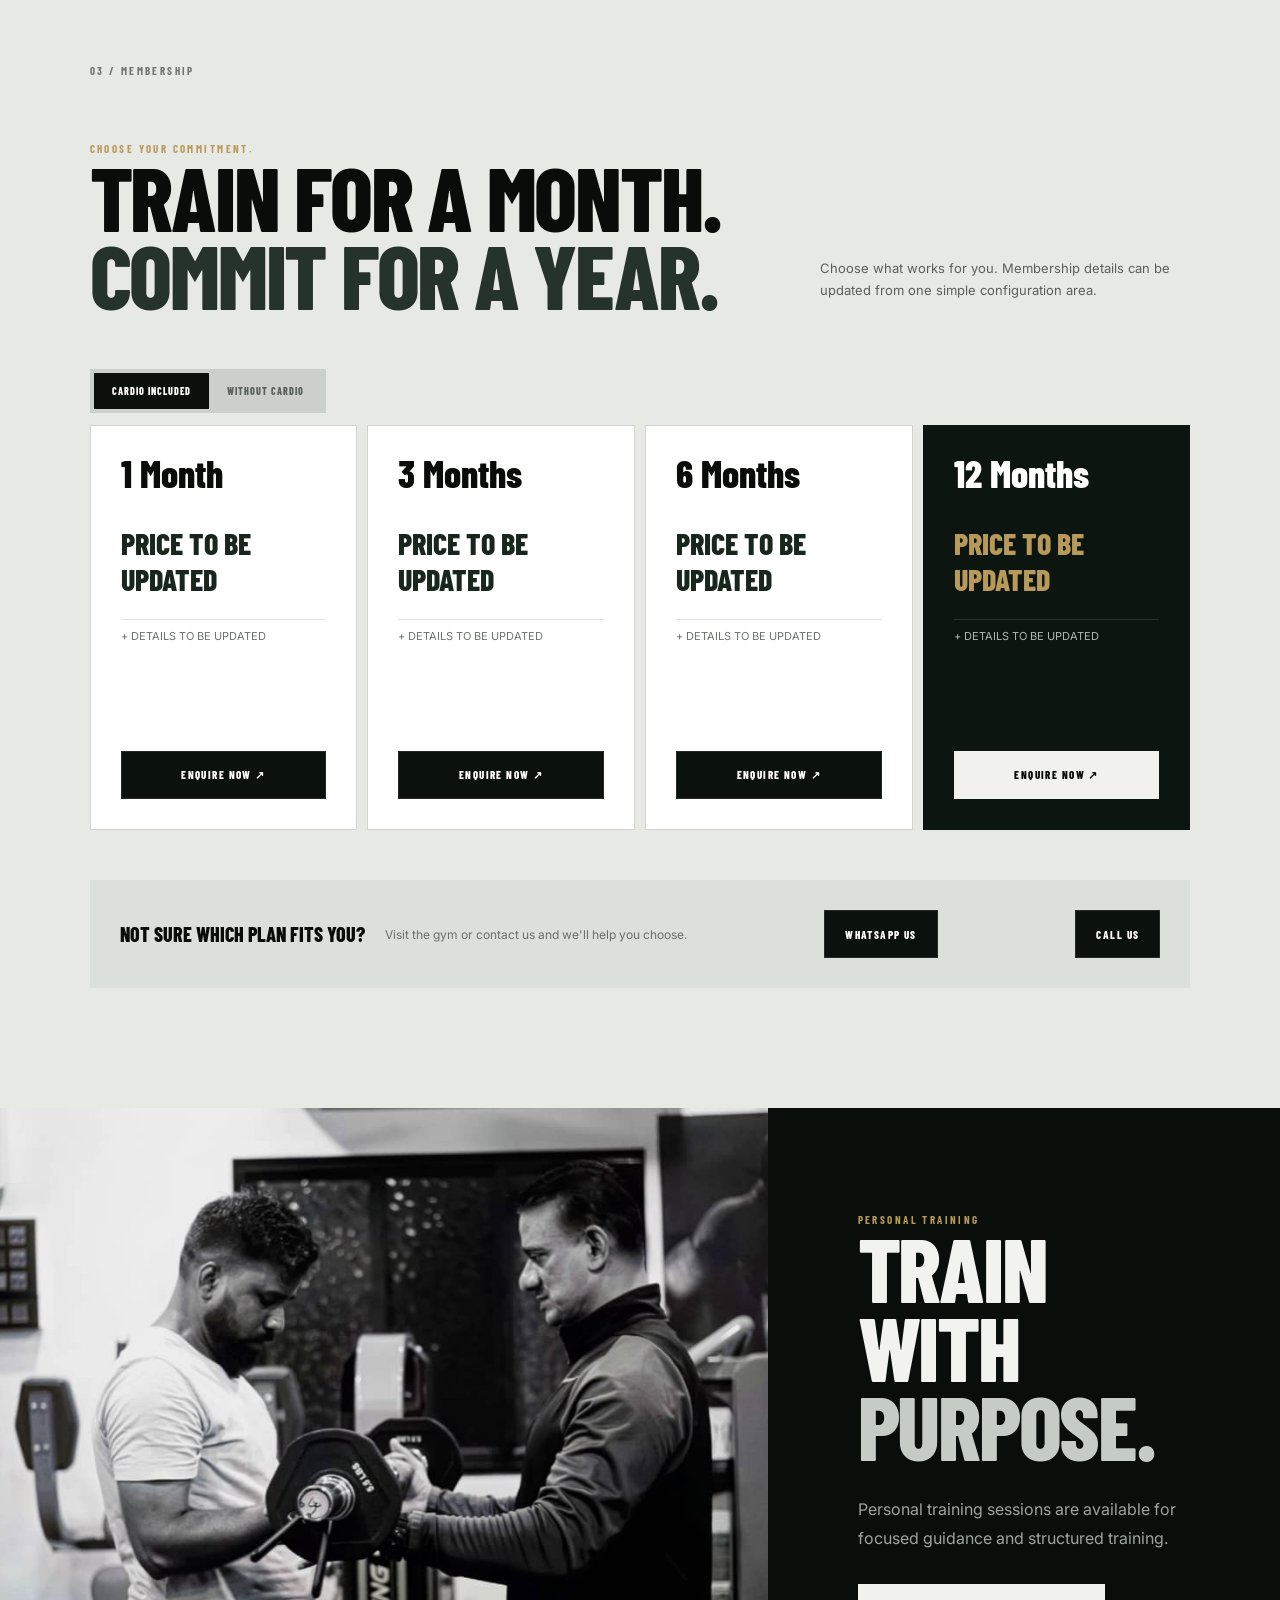
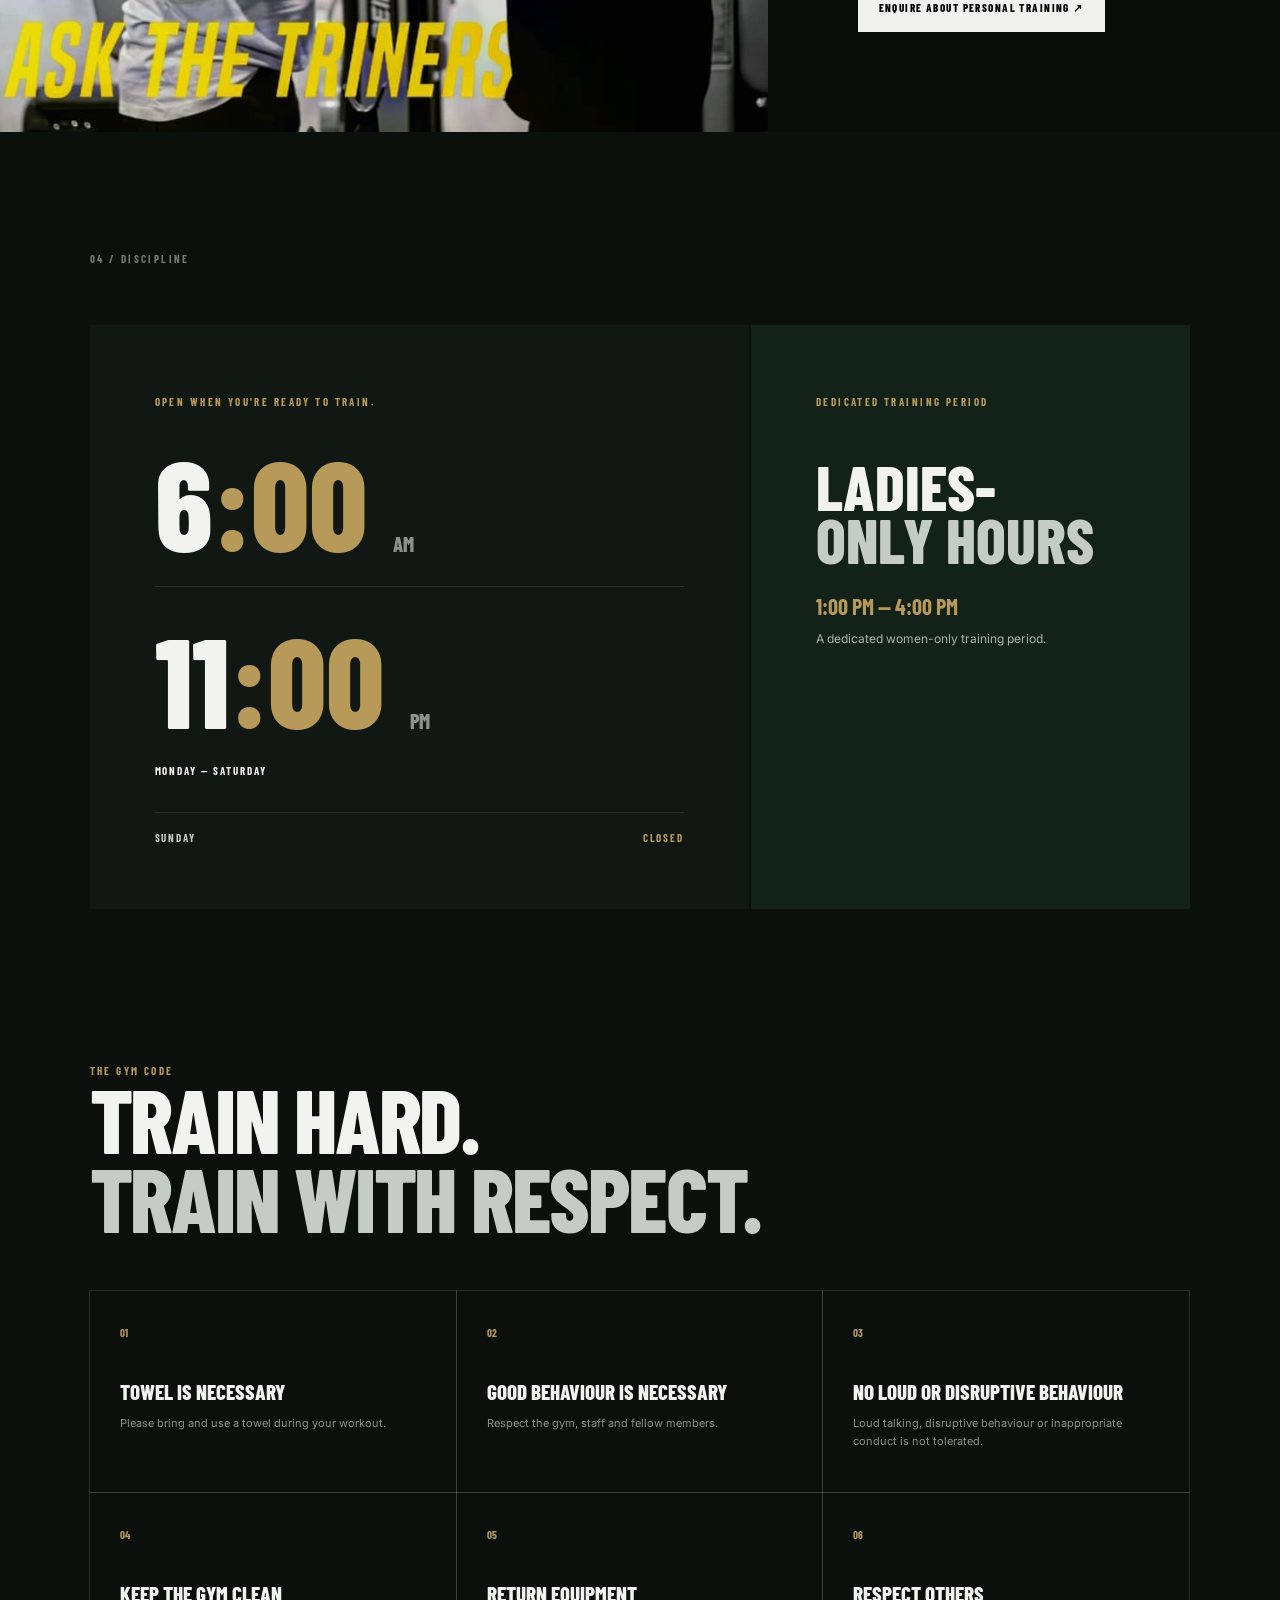
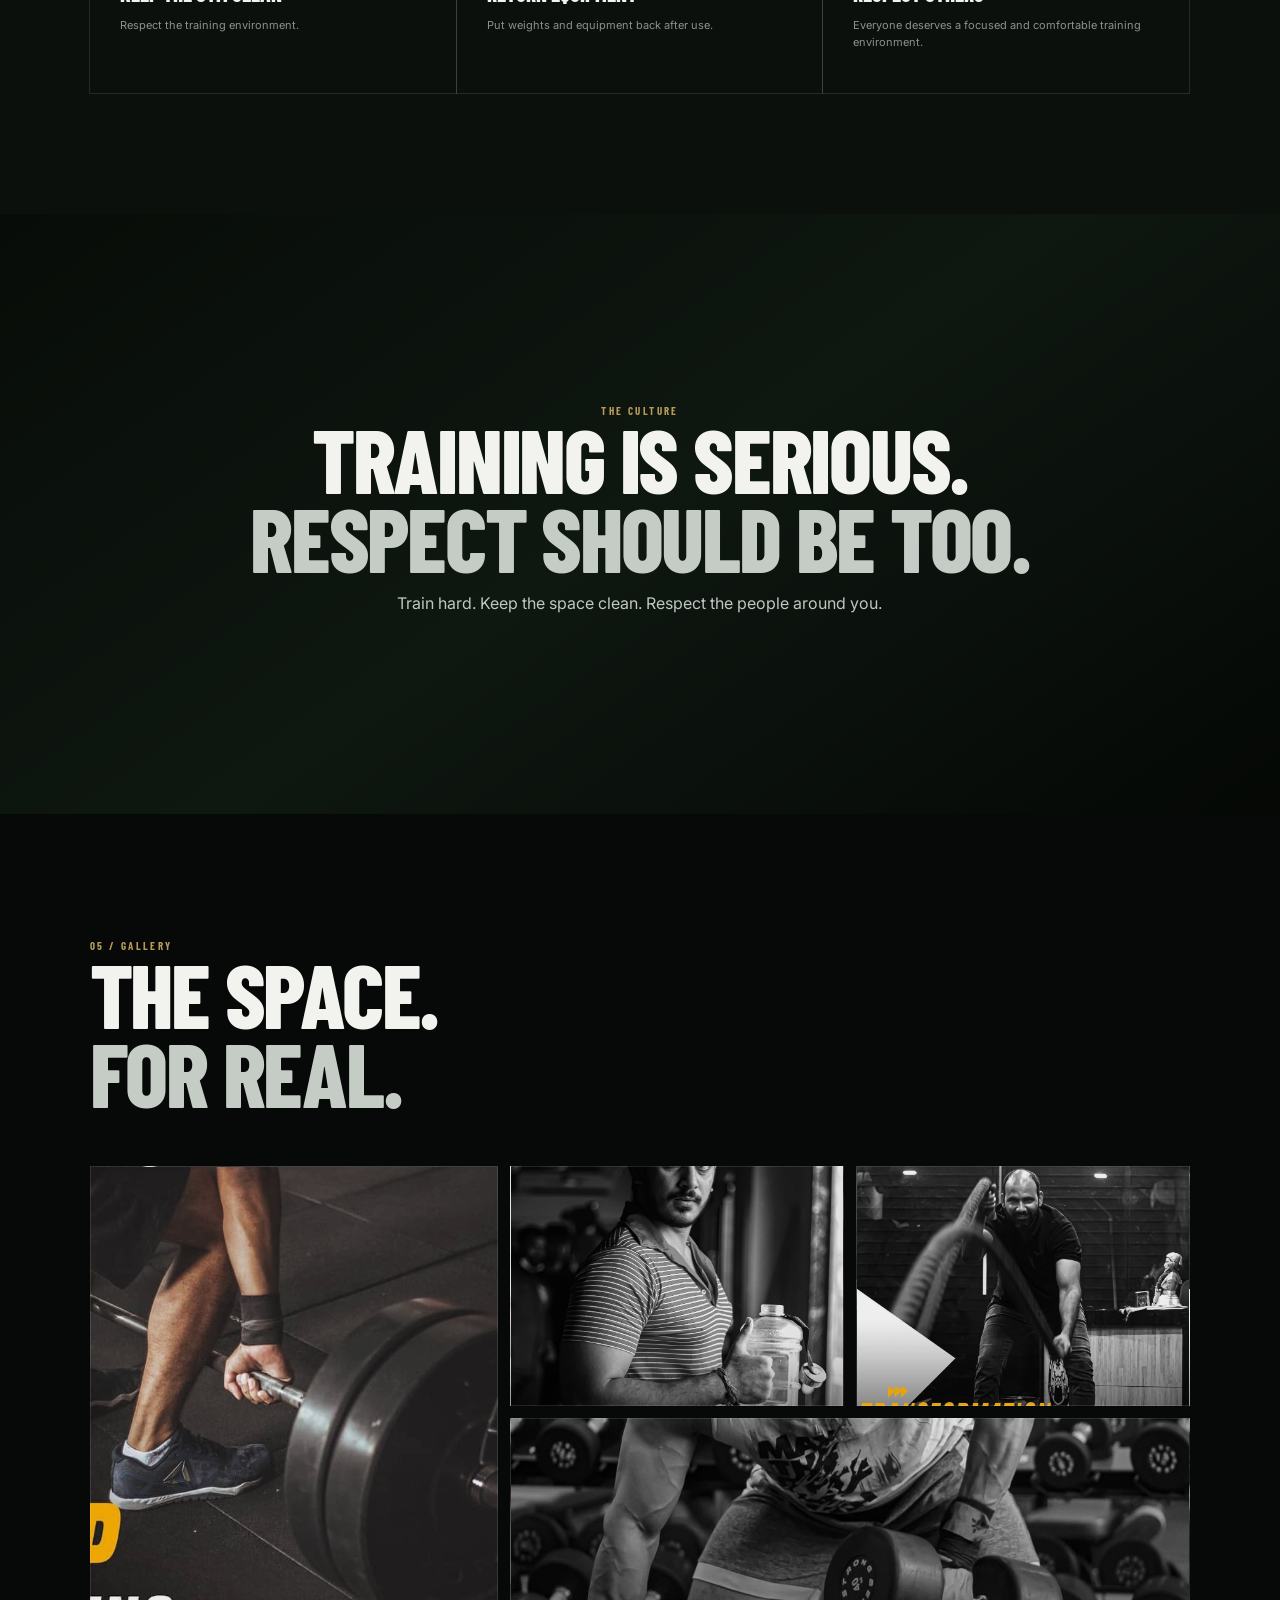
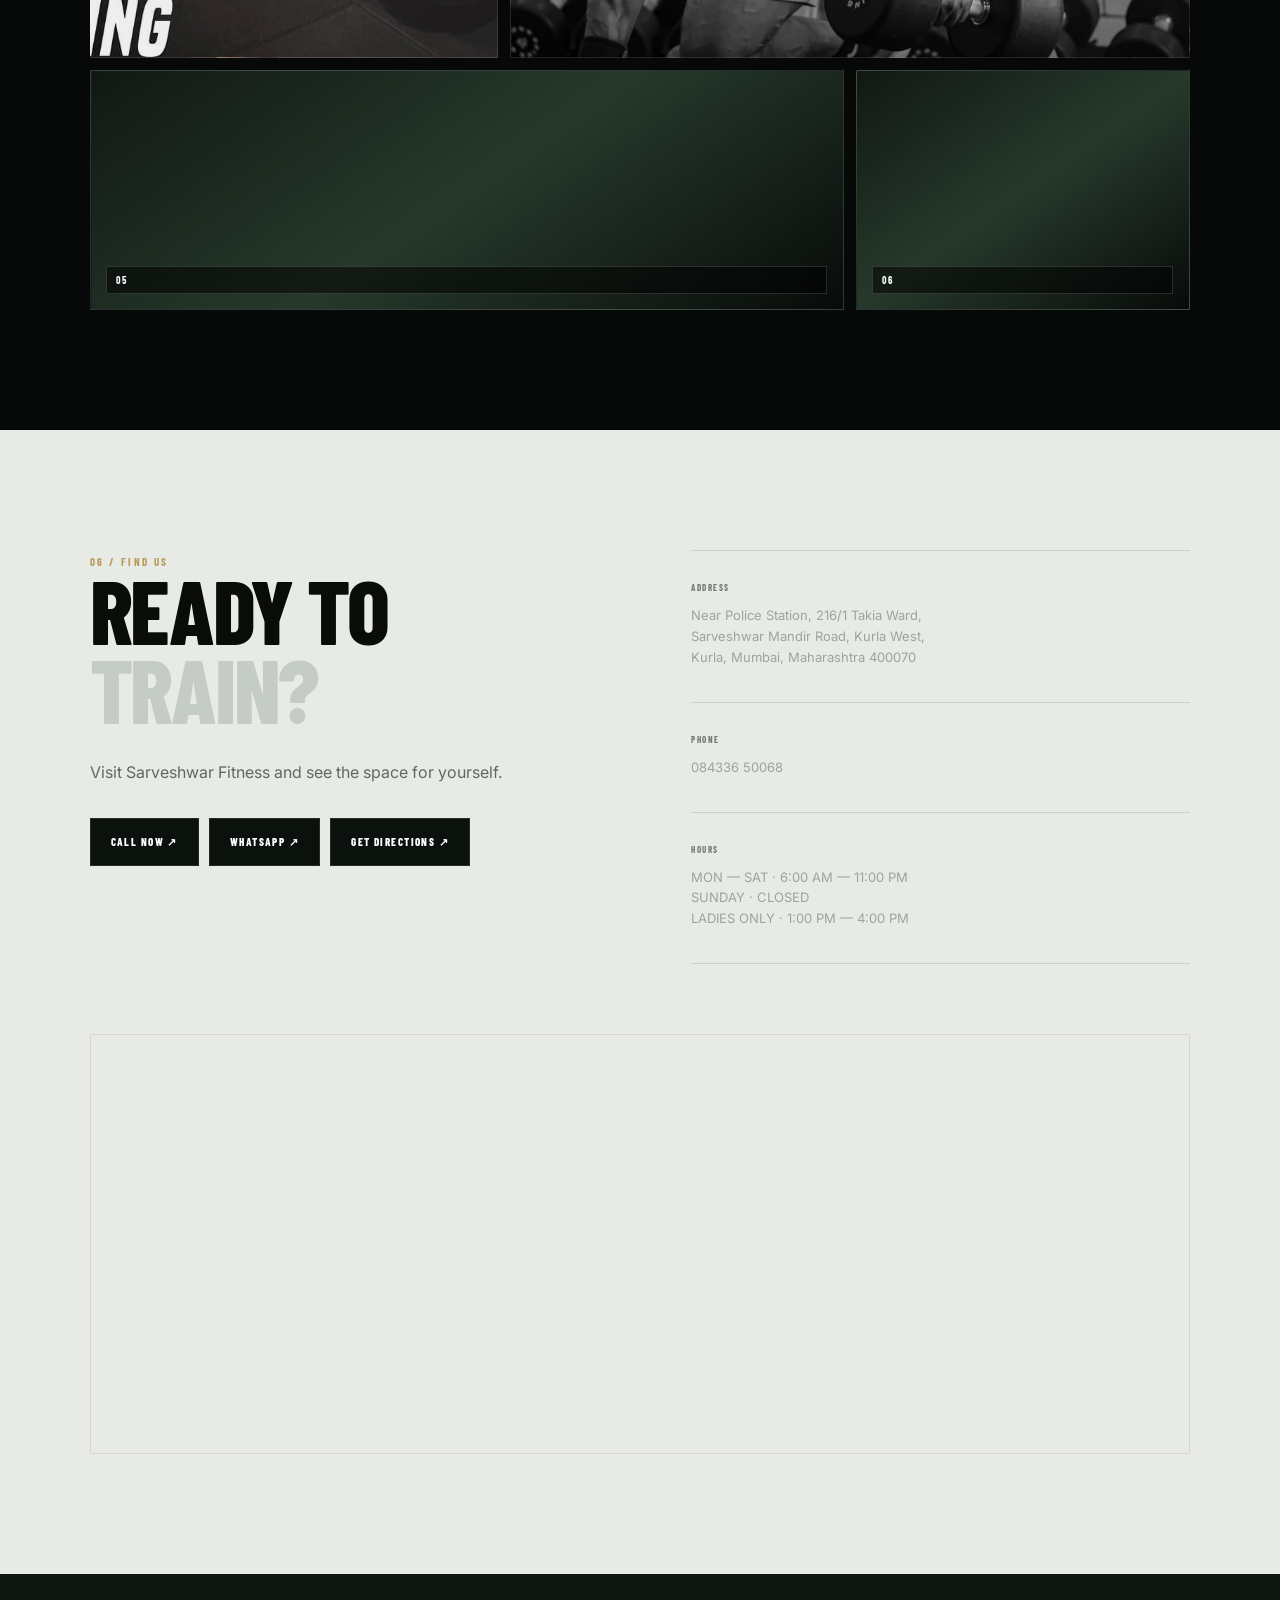
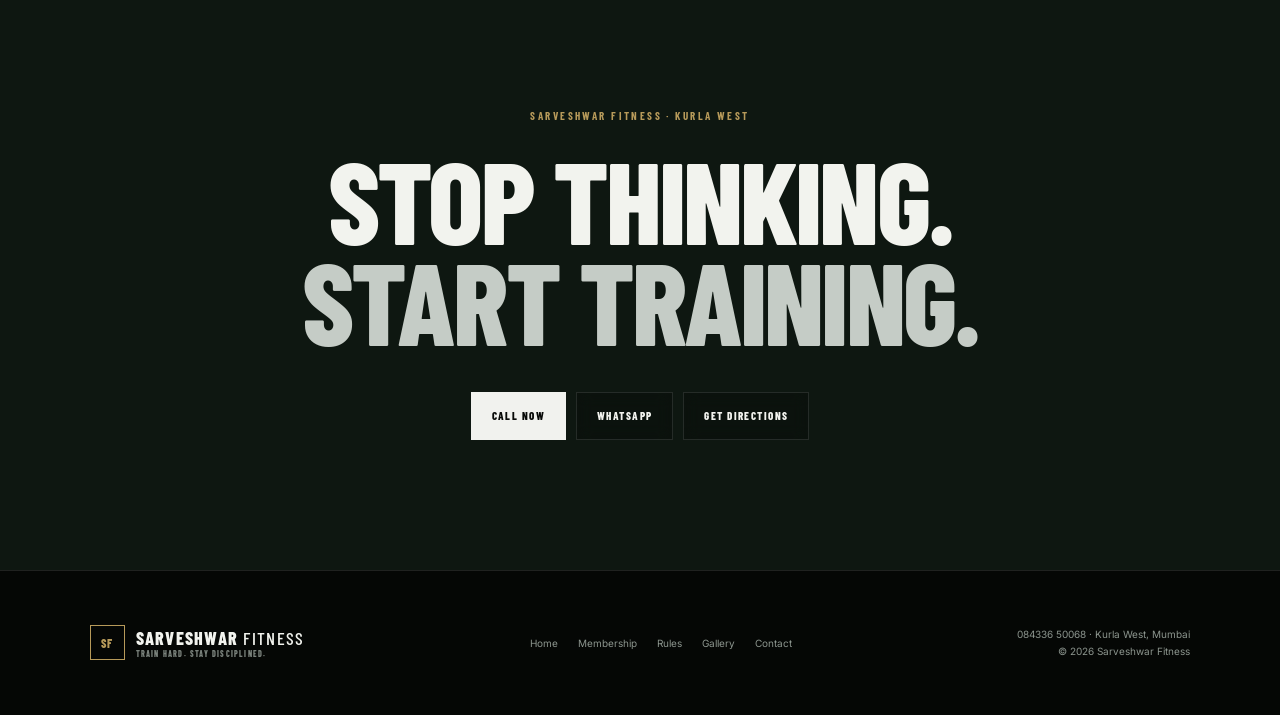
==== commit 78c93235: "Fix HTML structure and update image paths" ====
--- a/index.html
+++ b/index.html
@@ -1,17 +1,17 @@
-<!doctype html><html lang="en"><head><meta charset="utf-8"><meta name="viewport" content="width=device-width,initial-scale=1"><meta name="description" content="Sarveshwar Fitness in Kurla West, Mumbai — quality equipment, air-conditioned training environment, trainer guidance, personal training and flexible membership options."><meta property="og:title" content="Sarveshwar Fitness | Gym in Kurla West, Mumbai"><meta property="og:description" content="Train hard. Stay disciplined."><meta property="og:type" content="website"><title>Sarveshwar Fitness | Gym in Kurla West, Mumbai</title><link rel="icon" href="images/logo.png"><link rel="stylesheet" href="style.css"></head><body>
+<!doctype html><html lang="en"><head><meta charset="utf-8"><meta name="viewport" content="width=device-width,initial-scale=1"><meta name="description" content="Sarveshwar Fitness in Kurla West, Mumbai — quality equipment, air-conditioned training environment, trainer guidance, personal training and flexible membership options."><meta property="og:title" content="Sarveshwar Fitness | Gym in Kurla West, Mumbai"><meta property="og:description" content="Train hard. Stay disciplined."><meta property="og:type" content="website"><title>Sarveshwar Fitness | Gym in Kurla West, Mumbai</title><link rel="icon" href="logo.png"><link rel="stylesheet" href="style.css"></head><body>
 <div class="grain"></div><header class="nav"><a class="brand" href="#home"><span class="mark">SF</span><span>SARVESHWAR <b>FITNESS</b></span></a><nav><a href="#home">Home</a><a href="#about">About</a><a href="#facilities">Facilities</a><a href="#membership">Membership</a><a href="#training">Personal Training</a><a href="#rules">Rules</a><a href="#gallery">Gallery</a><a href="#contact">Contact</a></nav><a class="navcta" href="#membership">JOIN / ENQUIRE</a><button class="hamb" aria-label="Menu"><i></i><i></i><i></i></button></header><div class="mobilemenu"><a href="#home">Home</a><a href="#about">About</a><a href="#facilities">Facilities</a><a href="#membership">Membership</a><a href="#training">Personal Training</a><a href="#rules">Rules</a><a href="#gallery">Gallery</a><a href="#contact">Contact</a></div>
 <main>
 <section class="hero" id="home"><div class="heroimg ph" data-img="images/gym-hero.jpg"><span>ADD GYM HERO PHOTO</span></div><div class="heroov"></div><div class="heroContent reveal"><small> KURLA WEST · MUMBAI</small><h1>YOUR TRAINING.<br><em>YOUR DISCIPLINE.</em><br>YOUR SPACE.</h1><p>A clean, air-conditioned fitness environment with quality equipment, professional guidance and a culture built around discipline and respect.</p><div class="actions"><a class="btn white" href="#contact">VISIT SARVESHWAR FITNESS ↗</a><a class="btn glass" data-wa>WHATSAPP US ↗</a></div><div class="high"><b>AIR-CONDITIONED</b><b>QUALITY EQUIPMENT</b><b>PROFESSIONAL GUIDANCE</b></div></div><div class="plate"></div></section>
 <div class="marquee">TRAIN HARD <i>✦</i> STAY DISCIPLINED <i>✦</i> RESPECT THE SPACE <i>✦</i> TRAIN HARD <i>✦</i></div>
-<section class="section about" id="about"><label>01 / THE GYM</label><div class="two"><div class="reveal"><small>MORE THAN A WORKOUT.</small><h2>BUILT FOR PEOPLE<br>WHO <em>SHOW UP.</em></h2><p>At Sarveshwar Fitness, we've made sure you have the equipment and environment you need for a focused workout. Our trainers are there to guide you when you need them, while the gym maintains a clean, comfortable and disciplined atmosphere.</p><div class="stats"><span><b>01</b>QUALITY<br>EQUIPMENT</span><span><b>02</b>AIR-<br>CONDITIONED</span><span><b>03</b>TRAINER<br>GUIDANCE</span></div></div><div class="photo ph reveal" data-img="images/gym-interior.jpg"><span>ADD INTERIOR PHOTO</span></div></div></section>
-<section class="mentor"><div class="mentorcopy reveal"><small>UNDER THE GUIDANCE OF</small><h2>SHRI<br><em>PRAVIN SAKPAL</em></h2><p class="award">CHHATRAPATI AWARD WINNER</p></div><div class="portrait ph" data-img="images/pravin-sakpal.jpg"><span>ADD PORTRAIT</span></div><div class="awardphoto ph" data-img="images/pravin-award.jpg"><span>OPTIONAL AWARD PHOTO</span></div></section>
+<section class="section about" id="about"><label>01 / THE GYM</label><div class="two"><div class="reveal"><small>MORE THAN A WORKOUT.</small><h2>BUILT FOR PEOPLE<br>WHO <em>SHOW UP.</em></h2><p>At Sarveshwar Fitness, we've made sure you have the equipment and environment you need for a focused workout. Our trainers are there to guide you when you need them, while the gym maintains a clean, comfortable and disciplined atmosphere.</p><div class="stats"><span><b>01</b>QUALITY<br>EQUIPMENT</span><span><b>02</b>AIR-<br>CONDITIONED</span><span><b>03</b>TRAINER<br>GUIDANCE</span></div></div><div class="photo ph reveal" data-img="gym-interior.jpg"><span>ADD INTERIOR PHOTO</span></div></div></section>
+<section class="mentor"><div class="mentorcopy reveal"><small>UNDER THE GUIDANCE OF</small><h2>SHRI<br><em>PRAVIN SAKPAL</em></h2><p class="award">CHHATRAPATI AWARD WINNER</p></div><div class="portrait ph" data-img="pravin-sakpal.jpg"><span>ADD PORTRAIT</span></div><div class="awardphoto ph" data-img="pravin-award.jpg"><span>OPTIONAL AWARD PHOTO</span></div></section>
 <section class="section" id="facilities"><label>02 / WHAT WE OFFER</label><div class="reveal"><small>EVERYTHING YOU NEED TO TRAIN.</small><h2>NO DISTRACTIONS.<br><em>JUST TRAINING.</em></h2></div><div class="features"><article><b>01</b><h3>QUALITY<br>EQUIPMENT</h3><p>Equipment for effective training.</p></article><article><b>02</b><h3>AIR-<br>CONDITIONED</h3><p>A comfortable training environment.</p></article><article><b>03</b><h3>CLEAN<br>ENVIRONMENT</h3><p>Cleanliness is part of the gym culture.</p></article><article><b>04</b><h3>TRAINER<br>GUIDANCE</h3><p>Guidance when you need it.</p></article><article><b>05</b><h3>PERSONAL<br>TRAINING</h3><p>Personal training sessions available.</p></article><article><b>06</b><h3>DISCIPLINED<br>ATMOSPHERE</h3><p>A space built around training, respect and good behaviour.</p></article></div></section>
-<section class="equipment"><div class="reveal"><small>THE TRAINING FLOOR</small><h2>SEE THE<br><em>EQUIPMENT.</em></h2></div><div class="equiprow"><div class="equip ph" data-img="images/equipment-01.jpg"><span>EQUIPMENT 01</span></div><div class="equip ph" data-img="images/equipment-02.jpg"><span>EQUIPMENT 02</span></div><div class="equip ph" data-img="images/equipment-03.jpg"><span>EQUIPMENT 03</span></div><div class="equip ph" data-img="images/equipment-04.jpg"><span>EQUIPMENT 04</span></div></div></section>
+<section class="equipment"><div class="reveal"><small>THE TRAINING FLOOR</small><h2>SEE THE<br><em>EQUIPMENT.</em></h2></div><div class="equiprow"><div class="equip ph" data-img="equipment-01.jpg"><span>EQUIPMENT 01</span></div><div class="equip ph" data-img="equipment-02.jpg"><span>EQUIPMENT 02</span></div><div class="equip ph" data-img="equipment-03.jpg"><span>EQUIPMENT 03</span></div><div class="equip ph" data-img="equipment-04.jpg"><span>EQUIPMENT 04</span></div></div></section>
 <section class="section membership" id="membership"><label>03 / MEMBERSHIP</label><div class="memhead reveal"><div><small>CHOOSE YOUR COMMITMENT.</small><h2>TRAIN FOR A MONTH.<br><em>COMMIT FOR A YEAR.</em></h2></div><p>Choose what works for you. Membership details can be updated from one simple configuration area.</p></div><div class="toggle"><button class="active" data-type="cardio">CARDIO INCLUDED</button><button data-type="nonCardio">WITHOUT CARDIO</button></div><div id="plans" class="plans"></div><div class="help"><b>NOT SURE WHICH PLAN FITS YOU?</b><span>Visit the gym or contact us and we'll help you choose.</span><a class="btn dark" data-wa>WHATSAPP US</a><a class="btn dark" data-call>CALL US</a></div></section>
-<section class="training" id="training"><div class="trainimg ph" data-img="images/personal-training.jpg"><span>ADD PERSONAL TRAINING PHOTO</span></div><div class="traincopy reveal"><small>PERSONAL TRAINING</small><h2>TRAIN<br>WITH <em>PURPOSE.</em></h2><p>Personal training sessions are available for focused guidance and structured training.</p><a class="btn white" data-wa>ENQUIRE ABOUT PERSONAL TRAINING ↗</a></div></section>
+<section class="training" id="training"><div class="trainimg ph" data-img="personal-training.jpg"><span>ADD PERSONAL TRAINING PHOTO</span></div><div class="traincopy reveal"><small>PERSONAL TRAINING</small><h2>TRAIN<br>WITH <em>PURPOSE.</em></h2><p>Personal training sessions are available for focused guidance and structured training.</p><a class="btn white" data-wa>ENQUIRE ABOUT PERSONAL TRAINING ↗</a></div></section>
 <section class="section rules" id="rules"><label>04 / DISCIPLINE</label><div class="hours"><div class="timebox reveal"><small>OPEN WHEN YOU'RE READY TO TRAIN.</small><strong>6<span>:00</span> <i>AM</i></strong><hr><strong>11<span>:00</span> <i>PM</i></strong><b>MONDAY — SATURDAY</b><em>SUNDAY <i>CLOSED</i></em></div><div class="ladies reveal"><small>DEDICATED TRAINING PERIOD</small><h3>LADIES-<br><em>ONLY HOURS</em></h3><strong>1:00 PM — 4:00 PM</strong><p>A dedicated women-only training period.</p></div></div><div class="reveal"><small>THE GYM CODE</small><h2>TRAIN HARD.<br><em>TRAIN WITH RESPECT.</em></h2></div><div class="rulesgrid"><article><b>01</b><h3>TOWEL IS NECESSARY</h3><p>Please bring and use a towel during your workout.</p></article><article><b>02</b><h3>GOOD BEHAVIOUR IS NECESSARY</h3><p>Respect the gym, staff and fellow members.</p></article><article><b>03</b><h3>NO LOUD OR DISRUPTIVE BEHAVIOUR</h3><p>Loud talking, disruptive behaviour or inappropriate conduct is not tolerated.</p></article><article><b>04</b><h3>KEEP THE GYM CLEAN</h3><p>Respect the training environment.</p></article><article><b>05</b><h3>RETURN EQUIPMENT</h3><p>Put weights and equipment back after use.</p></article><article><b>06</b><h3>RESPECT OTHERS</h3><p>Everyone deserves a focused and comfortable training environment.</p></article></div></section>
 <section class="culture ph" data-img="images/gym-interior.jpg"><div class="cultureov"></div><div class="culturecopy reveal"><small>THE CULTURE</small><h2>TRAINING IS SERIOUS.<br><em>RESPECT SHOULD BE TOO.</em></h2><p>Train hard. Keep the space clean. Respect the people around you.</p></div></section>
-<section class="section gallerysec" id="gallery"><div class="reveal"><small>05 / GALLERY</small><h2>THE SPACE.<br><em>FOR REAL.</em></h2></div><div class="gallery"><div class="g ph" data-img="images/gallery-01.jpg"><span>01</span></div><div class="g ph" data-img="images/gallery-02.jpg"><span>02</span></div><div class="g ph" data-img="images/gallery-03.jpg"><span>03</span></div><div class="g ph" data-img="images/gallery-04.jpg"><span>04</span></div><div class="g ph" data-img="images/gallery-05.jpg"><span>05</span></div><div class="g ph" data-img="images/gallery-06.jpg"><span>06</span></div></div></section>
+<section class="section gallerysec" id="gallery"><div class="reveal"><small>05 / GALLERY</small><h2>THE SPACE.<br><em>FOR REAL.</em></h2></div><div class="gallery"><div class="g ph" data-img="gallery-01.jpg"><span>01</span></div><div class="g ph" data-img="gallery-02.jpg"><span>02</span></div><div class="g ph" data-img="gallery-03.jpg"><span>03</span></div><div class="g ph" data-img="gallery-04.jpg"><span>04</span></div><div class="g ph" data-img="gallery-05.jpg"><span>05</span></div><div class="g ph" data-img="gallery-06.jpg"><span>06</span></div></div></section>
 <section class="section contact" id="contact"><div class="two"><div class="reveal"><small>06 / FIND US</small><h2>READY TO<br><em>TRAIN?</em></h2><p>Visit Sarveshwar Fitness and see the space for yourself.</p><div class="actions"><a class="btn dark" data-call>CALL NOW ↗</a><a class="btn dark" data-wa>WHATSAPP ↗</a><a class="btn dark" id="directions" target="_blank">GET DIRECTIONS ↗</a></div></div><div class="details"><div><b>ADDRESS</b><p>Near Police Station, 216/1 Takia Ward,<br>Sarveshwar Mandir Road, Kurla West,<br>Kurla, Mumbai, Maharashtra 400070</p></div><div><b>PHONE</b><p><a data-call>084336 50068</a></p></div><div><b>HOURS</b><p>MON — SAT · 6:00 AM — 11:00 PM<br>SUNDAY · CLOSED<br>LADIES ONLY · 1:00 PM — 4:00 PM</p></div></div></div><div class="map"><iframe title="Sarveshwar Fitness map" loading="lazy" src="https://www.google.com/maps?q=Sarveshwar%20Mandir%20Road%2C%20Kurla%20West%2C%20Mumbai%20400070&output=embed"></iframe></div></section>
 <section class="final"><small>SARVESHWAR FITNESS · KURLA WEST</small><h2>STOP THINKING.<br><em>START TRAINING.</em></h2><div class="actions"><a class="btn white" data-call>CALL NOW</a><a class="btn glass" data-wa>WHATSAPP</a><a class="btn glass" href="#contact">GET DIRECTIONS</a></div></section></main>
 <footer><div class="brand"><span class="mark">SF</span><span>SARVESHWAR <b>FITNESS</b><small>TRAIN HARD. STAY DISCIPLINED.</small></span></div><div class="flinks"><a href="#home">Home</a><a href="#membership">Membership</a><a href="#rules">Rules</a><a href="#gallery">Gallery</a><a href="#contact">Contact</a></div><p>084336 50068 · Kurla West, Mumbai<br>© 2026 Sarveshwar Fitness</p></footer><div class="mobilebar"><a data-call>CALL</a><a data-wa>WHATSAPP</a><a href="#contact">DIRECTIONS</a></div><div class="lightbox"><button>×</button><img alt=""></div><script src="script.js"></script></body></html>
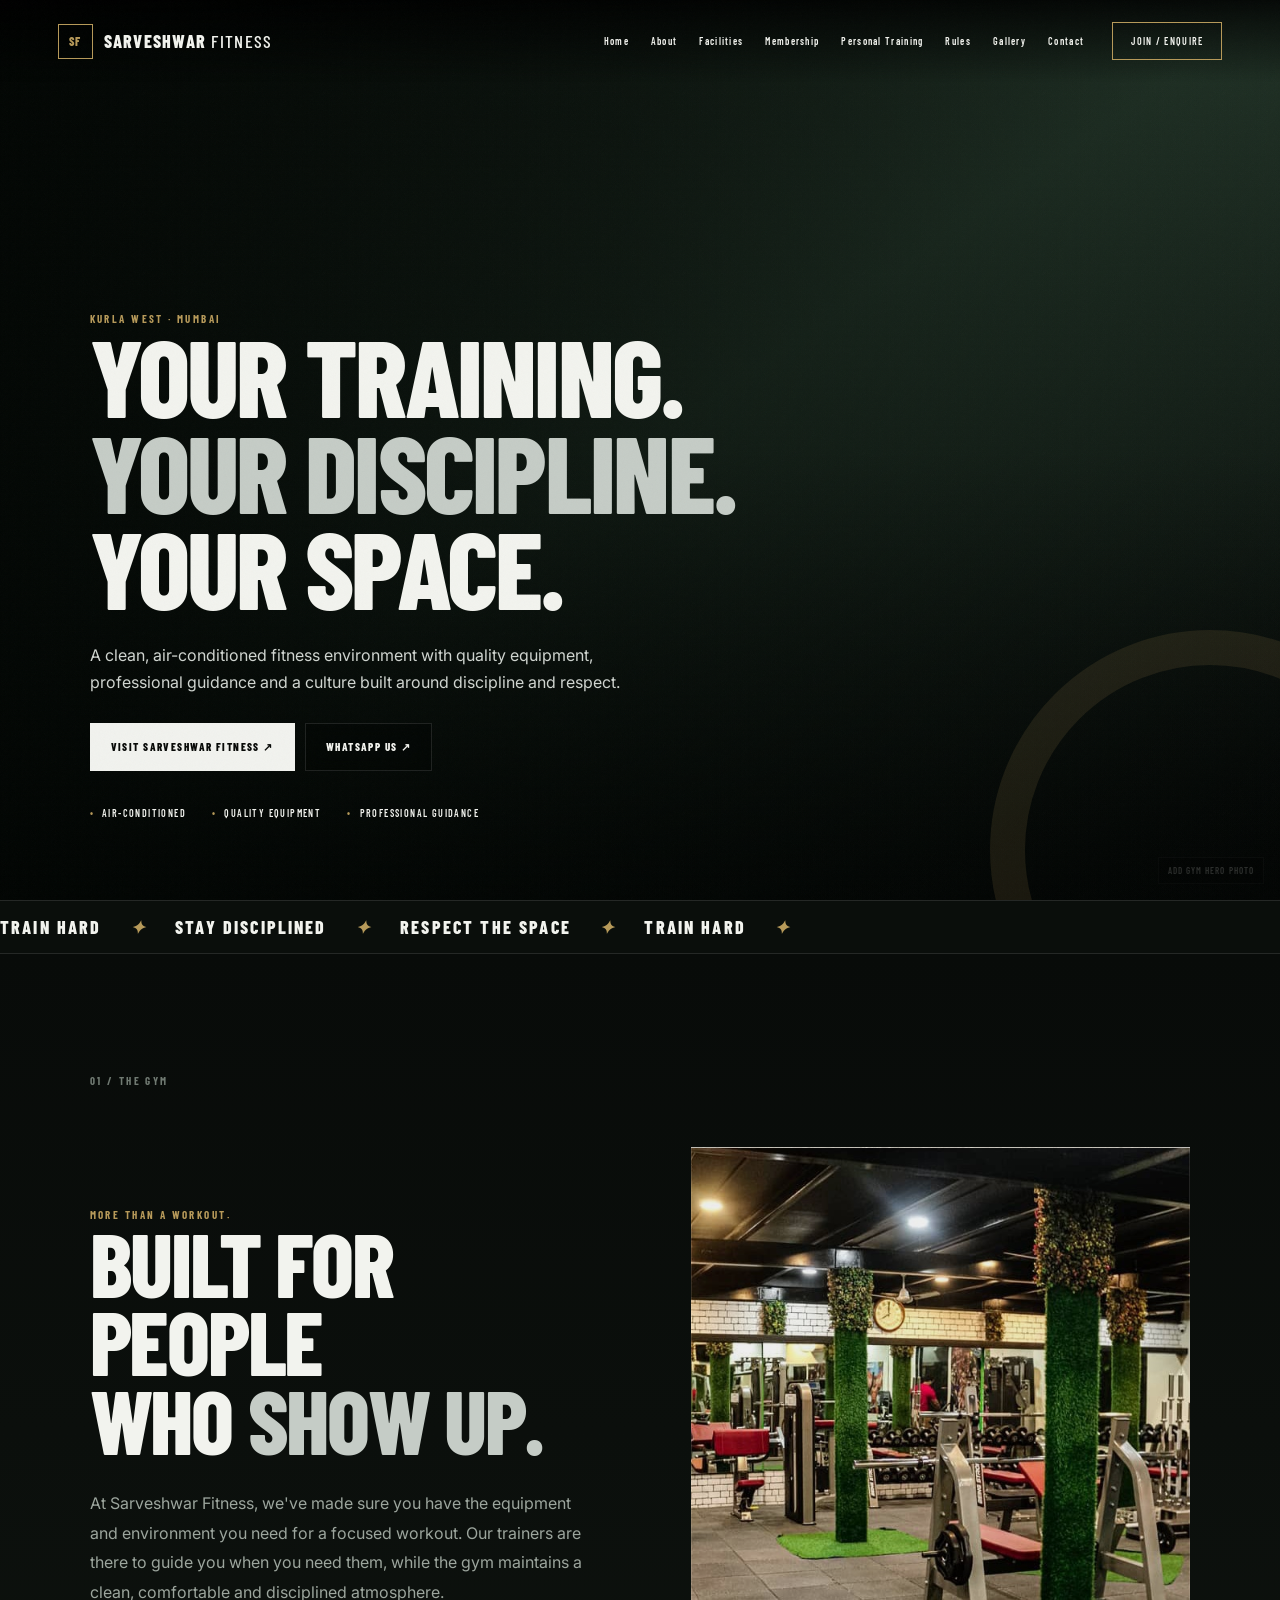
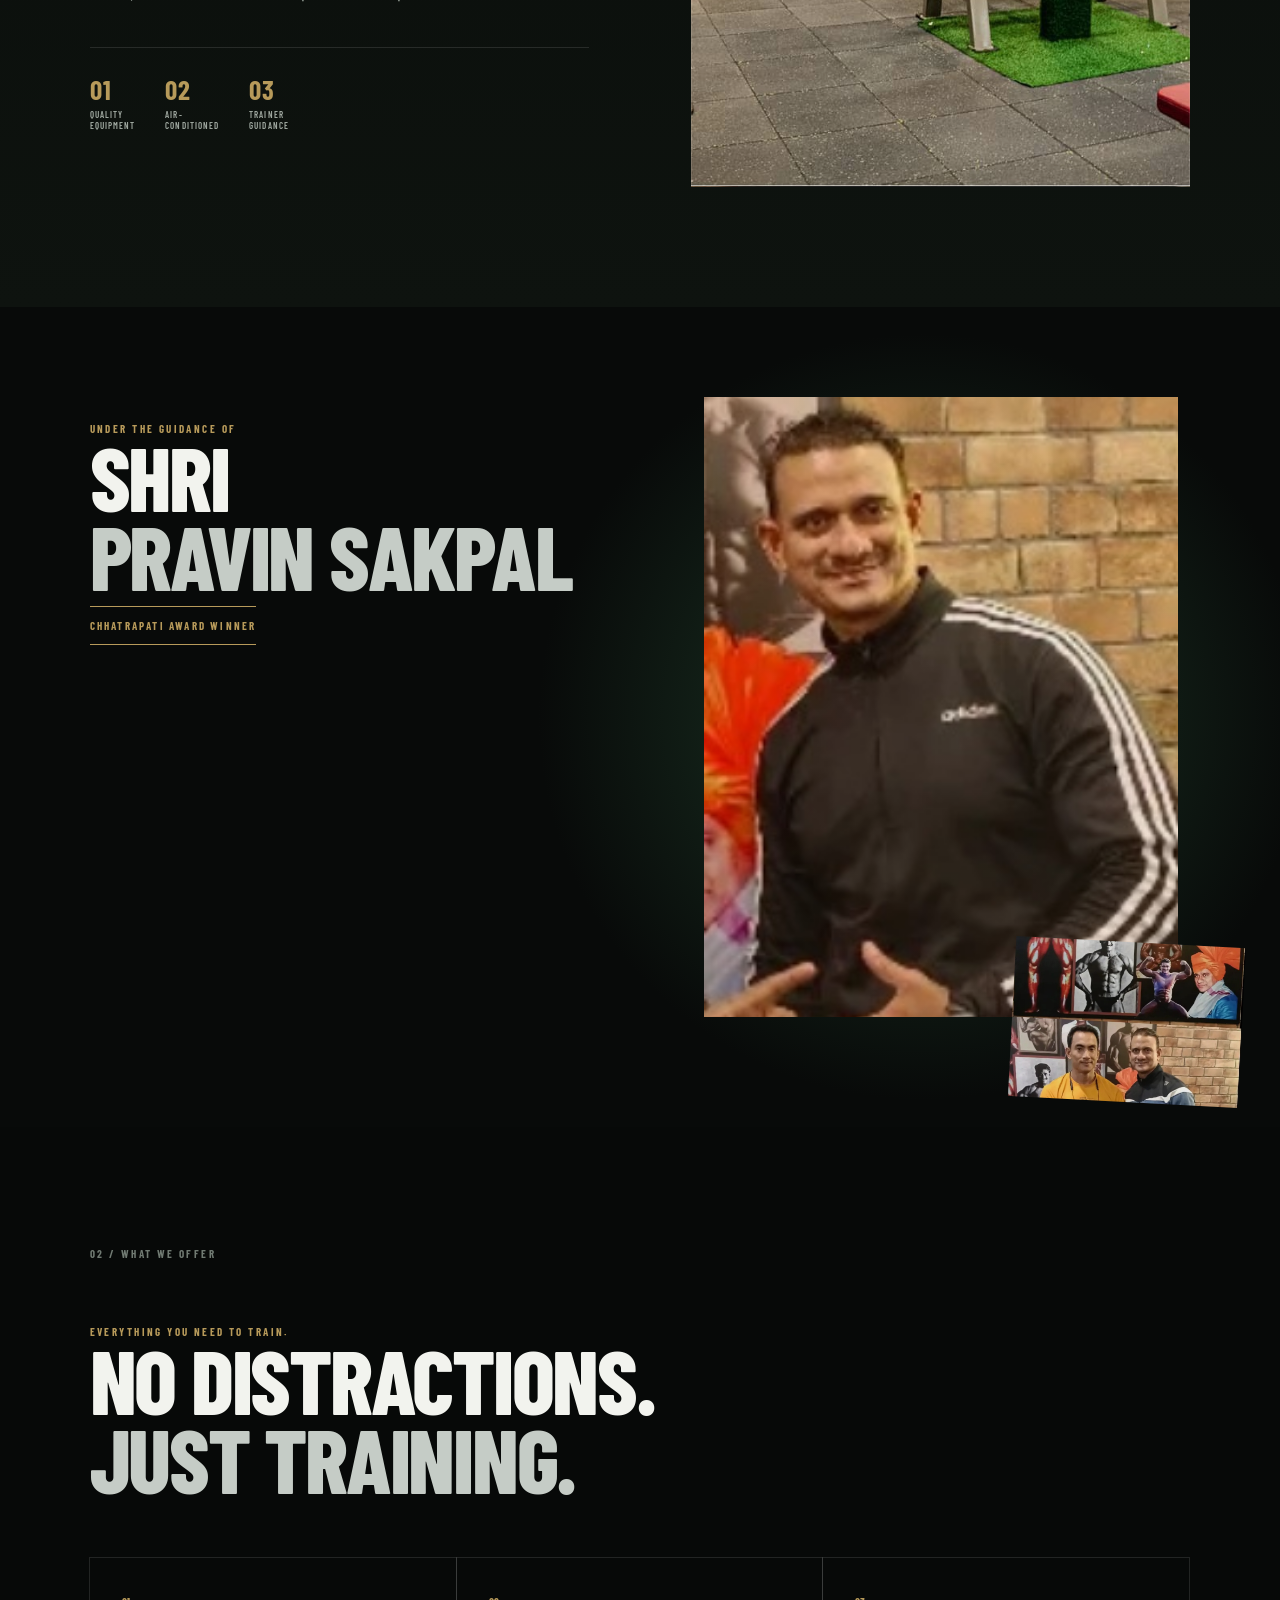
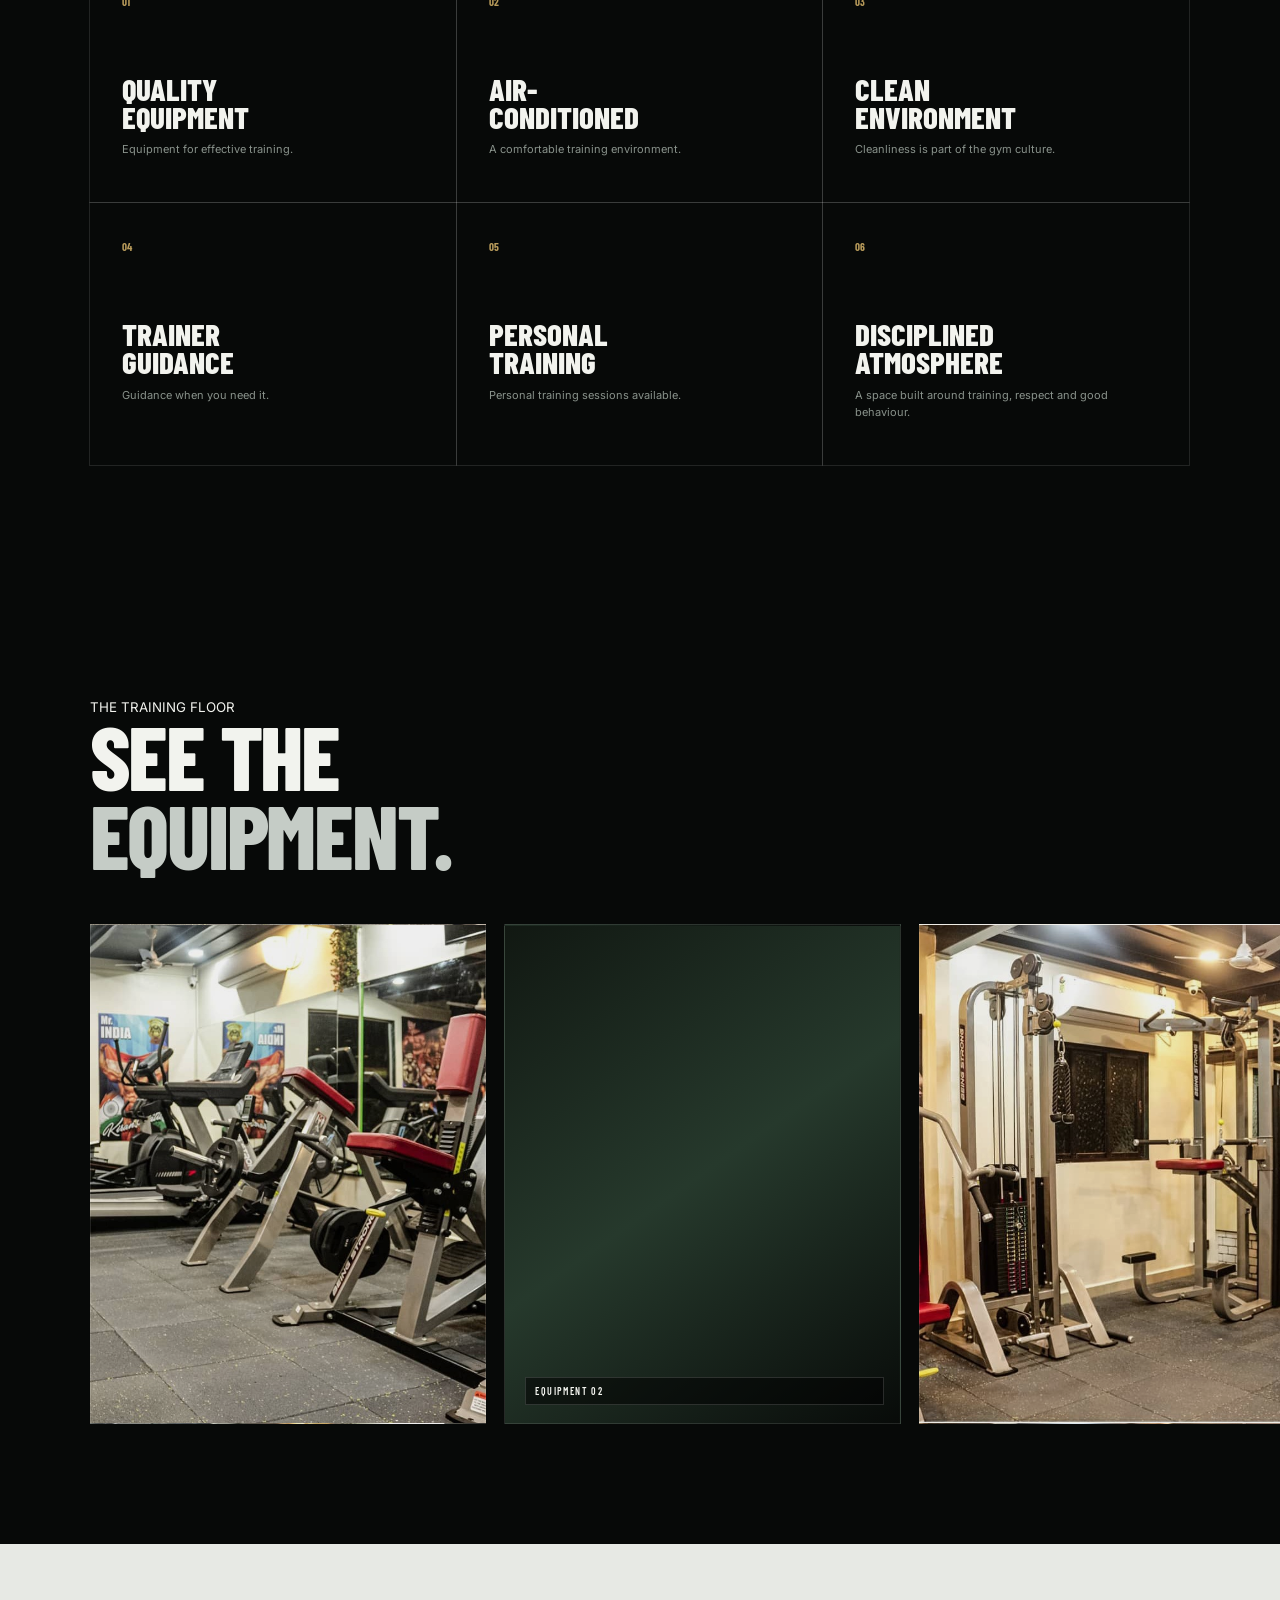
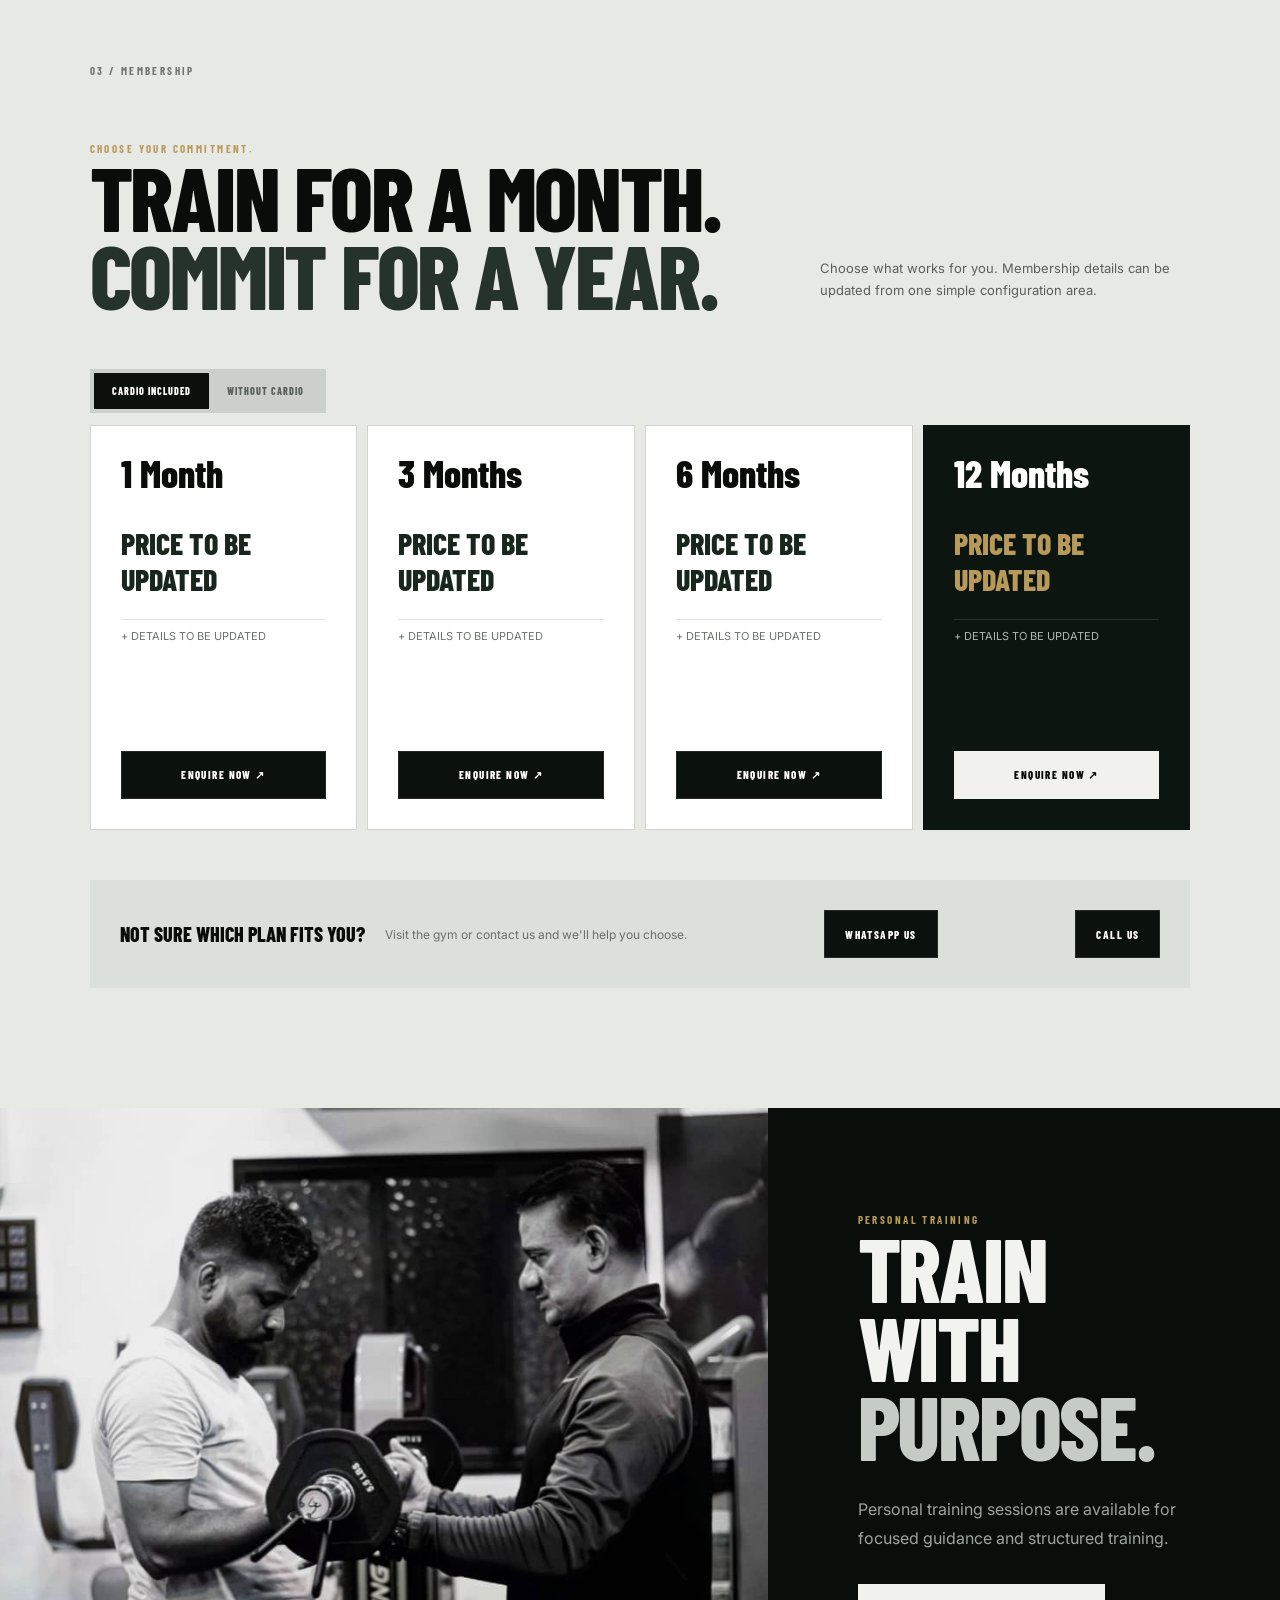
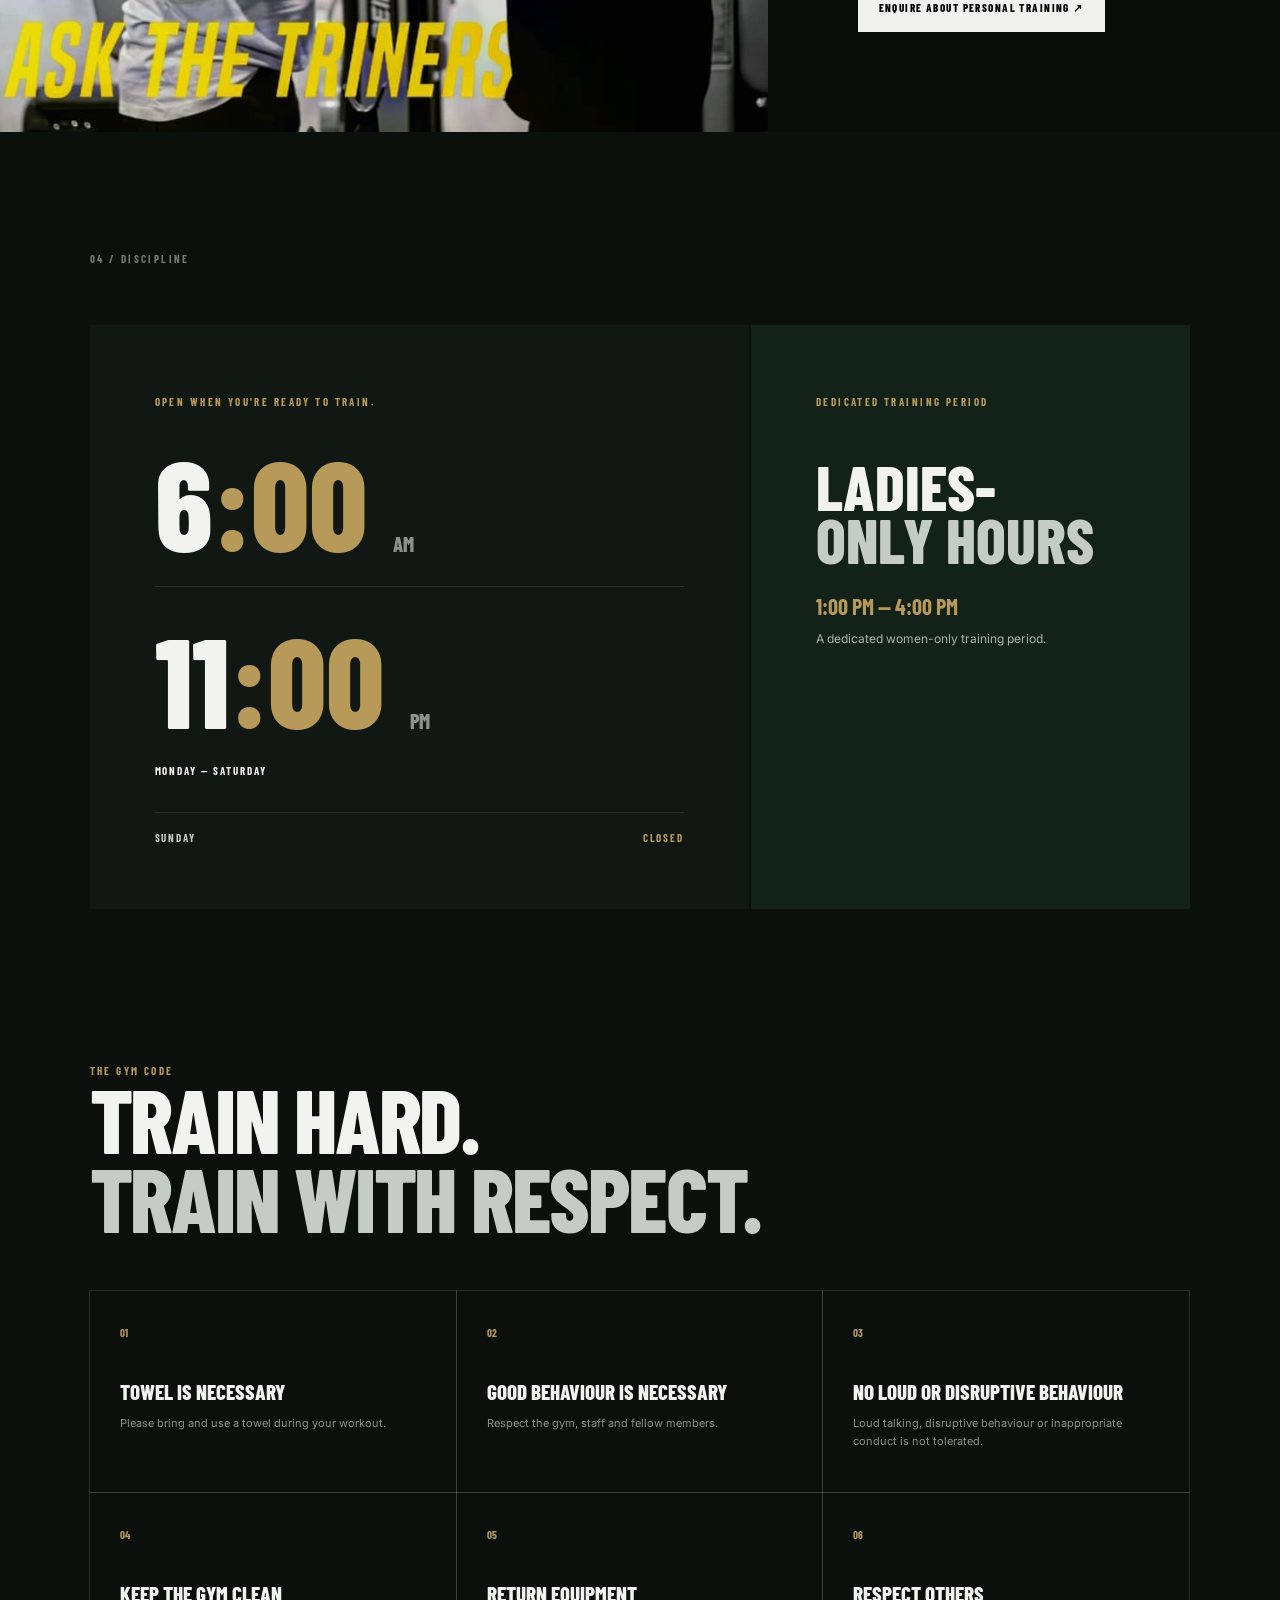
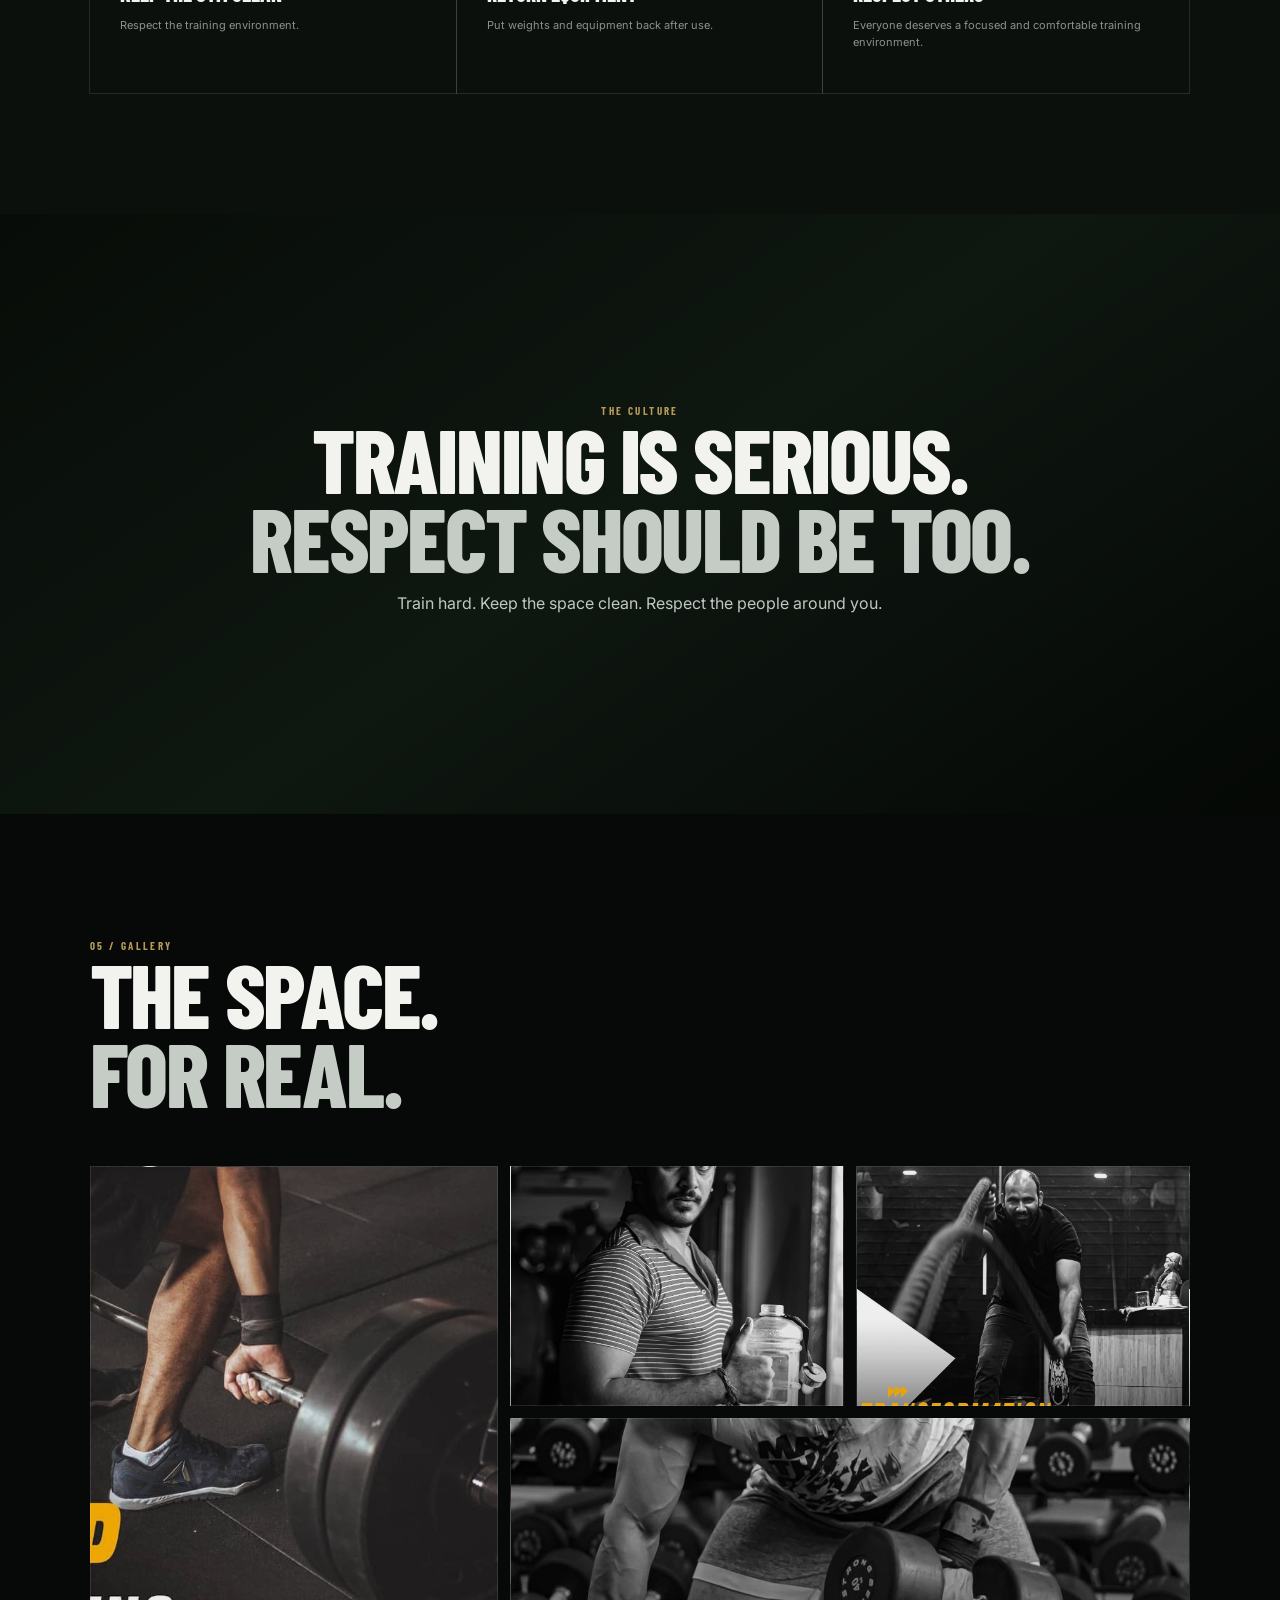
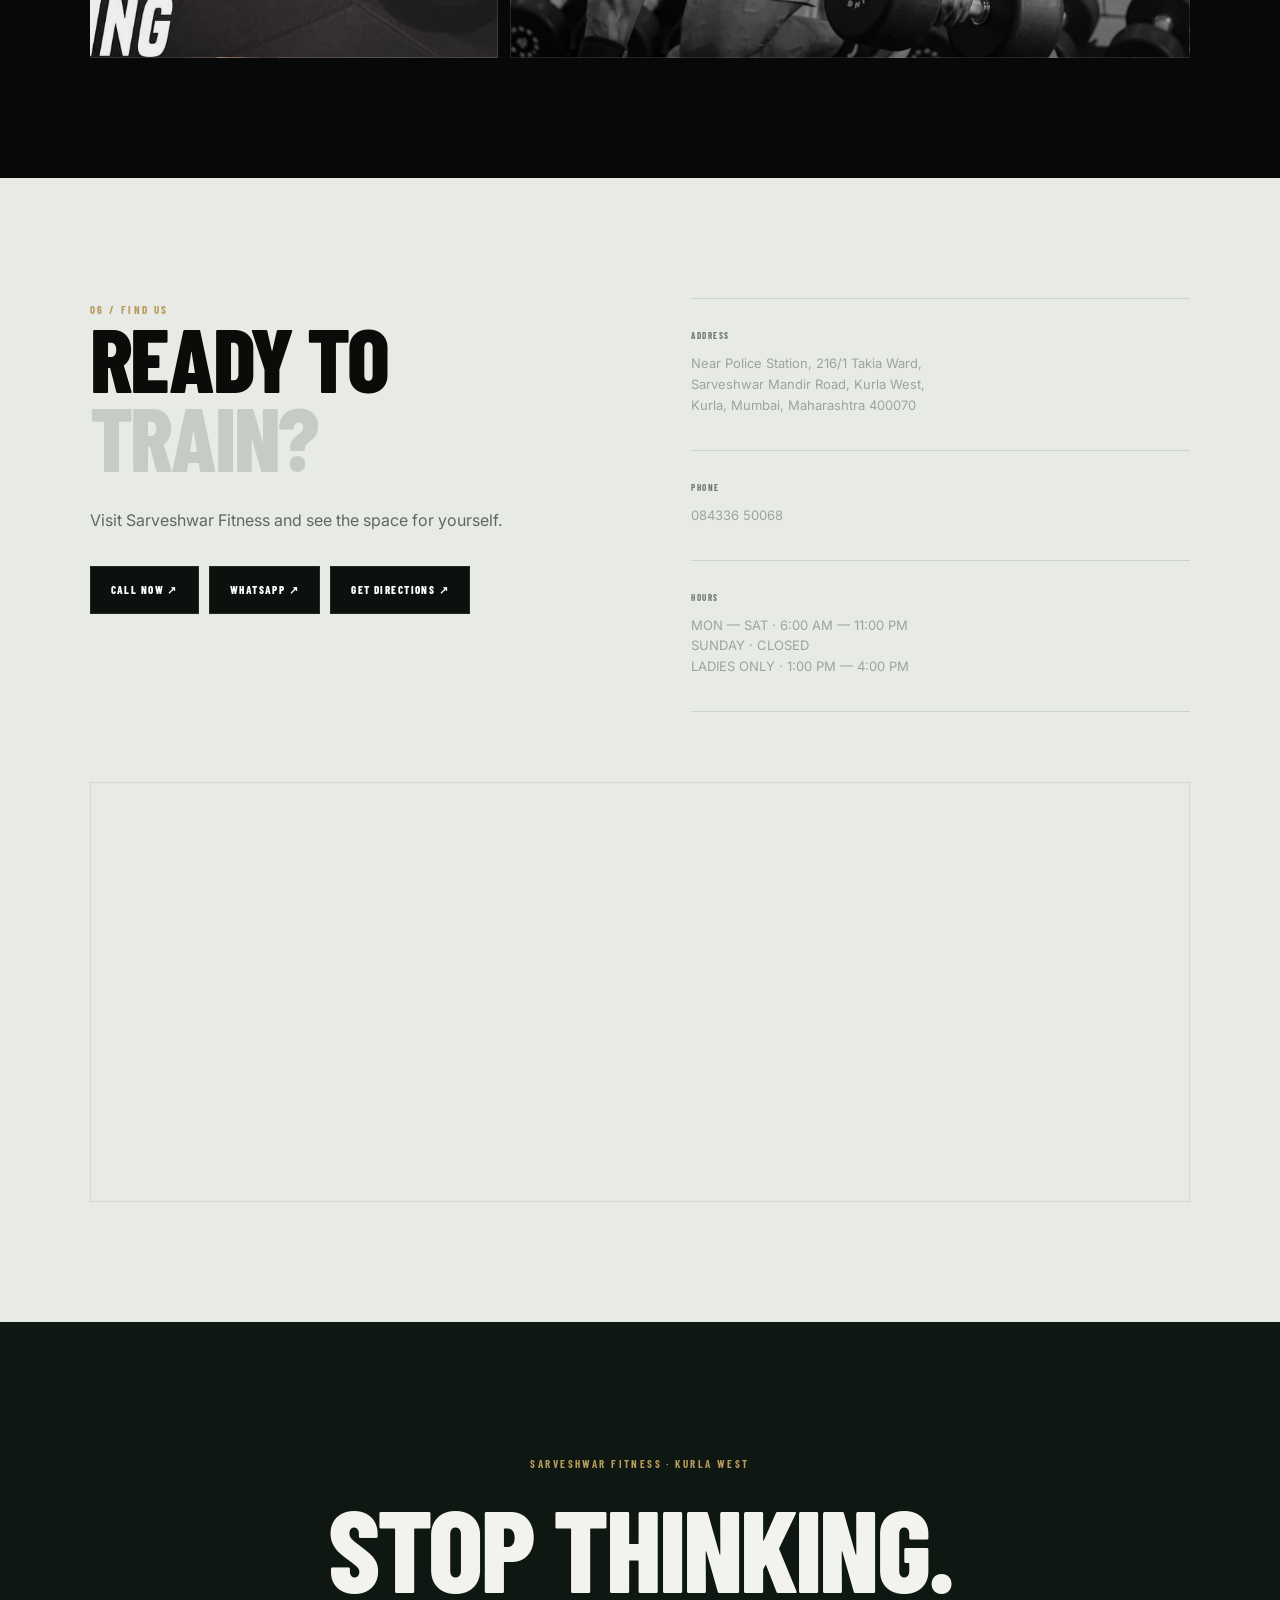
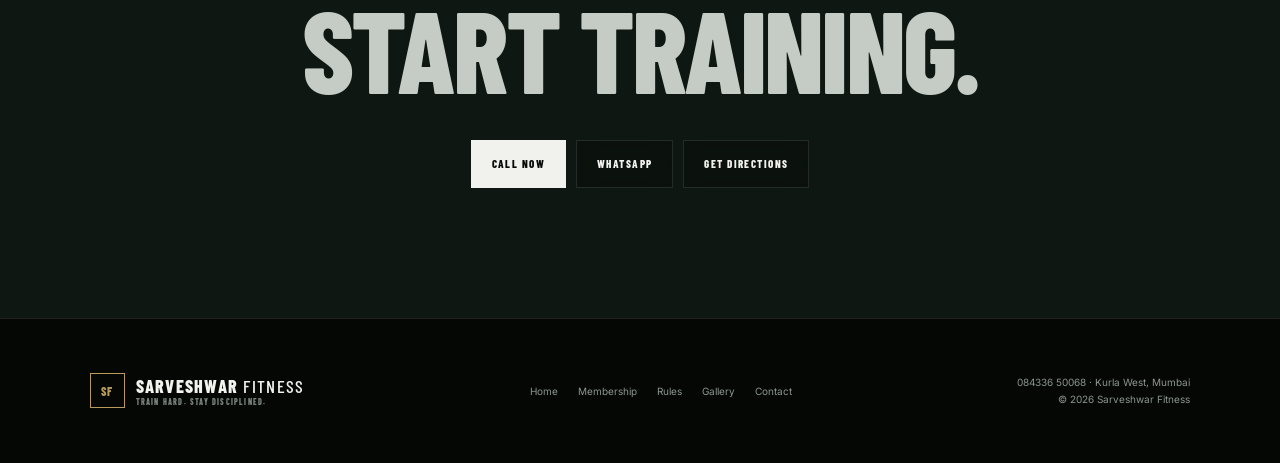
==== commit 2502258a: "Add gallery section to index.html" ====
--- a/index.html
+++ b/index.html
@@ -1,3 +1,8 @@
+
+
+
+
+
 <!doctype html><html lang="en"><head><meta charset="utf-8"><meta name="viewport" content="width=device-width,initial-scale=1"><meta name="description" content="Sarveshwar Fitness in Kurla West, Mumbai — quality equipment, air-conditioned training environment, trainer guidance, personal training and flexible membership options."><meta property="og:title" content="Sarveshwar Fitness | Gym in Kurla West, Mumbai"><meta property="og:description" content="Train hard. Stay disciplined."><meta property="og:type" content="website"><title>Sarveshwar Fitness | Gym in Kurla West, Mumbai</title><link rel="icon" href="logo.png"><link rel="stylesheet" href="style.css"></head><body>
 <div class="grain"></div><header class="nav"><a class="brand" href="#home"><span class="mark">SF</span><span>SARVESHWAR <b>FITNESS</b></span></a><nav><a href="#home">Home</a><a href="#about">About</a><a href="#facilities">Facilities</a><a href="#membership">Membership</a><a href="#training">Personal Training</a><a href="#rules">Rules</a><a href="#gallery">Gallery</a><a href="#contact">Contact</a></nav><a class="navcta" href="#membership">JOIN / ENQUIRE</a><button class="hamb" aria-label="Menu"><i></i><i></i><i></i></button></header><div class="mobilemenu"><a href="#home">Home</a><a href="#about">About</a><a href="#facilities">Facilities</a><a href="#membership">Membership</a><a href="#training">Personal Training</a><a href="#rules">Rules</a><a href="#gallery">Gallery</a><a href="#contact">Contact</a></div>
 <main>
@@ -11,7 +16,7 @@
 <section class="training" id="training"><div class="trainimg ph" data-img="personal-training.jpg"><span>ADD PERSONAL TRAINING PHOTO</span></div><div class="traincopy reveal"><small>PERSONAL TRAINING</small><h2>TRAIN<br>WITH <em>PURPOSE.</em></h2><p>Personal training sessions are available for focused guidance and structured training.</p><a class="btn white" data-wa>ENQUIRE ABOUT PERSONAL TRAINING ↗</a></div></section>
 <section class="section rules" id="rules"><label>04 / DISCIPLINE</label><div class="hours"><div class="timebox reveal"><small>OPEN WHEN YOU'RE READY TO TRAIN.</small><strong>6<span>:00</span> <i>AM</i></strong><hr><strong>11<span>:00</span> <i>PM</i></strong><b>MONDAY — SATURDAY</b><em>SUNDAY <i>CLOSED</i></em></div><div class="ladies reveal"><small>DEDICATED TRAINING PERIOD</small><h3>LADIES-<br><em>ONLY HOURS</em></h3><strong>1:00 PM — 4:00 PM</strong><p>A dedicated women-only training period.</p></div></div><div class="reveal"><small>THE GYM CODE</small><h2>TRAIN HARD.<br><em>TRAIN WITH RESPECT.</em></h2></div><div class="rulesgrid"><article><b>01</b><h3>TOWEL IS NECESSARY</h3><p>Please bring and use a towel during your workout.</p></article><article><b>02</b><h3>GOOD BEHAVIOUR IS NECESSARY</h3><p>Respect the gym, staff and fellow members.</p></article><article><b>03</b><h3>NO LOUD OR DISRUPTIVE BEHAVIOUR</h3><p>Loud talking, disruptive behaviour or inappropriate conduct is not tolerated.</p></article><article><b>04</b><h3>KEEP THE GYM CLEAN</h3><p>Respect the training environment.</p></article><article><b>05</b><h3>RETURN EQUIPMENT</h3><p>Put weights and equipment back after use.</p></article><article><b>06</b><h3>RESPECT OTHERS</h3><p>Everyone deserves a focused and comfortable training environment.</p></article></div></section>
 <section class="culture ph" data-img="images/gym-interior.jpg"><div class="cultureov"></div><div class="culturecopy reveal"><small>THE CULTURE</small><h2>TRAINING IS SERIOUS.<br><em>RESPECT SHOULD BE TOO.</em></h2><p>Train hard. Keep the space clean. Respect the people around you.</p></div></section>
-<section class="section gallerysec" id="gallery"><div class="reveal"><small>05 / GALLERY</small><h2>THE SPACE.<br><em>FOR REAL.</em></h2></div><div class="gallery"><div class="g ph" data-img="gallery-01.jpg"><span>01</span></div><div class="g ph" data-img="gallery-02.jpg"><span>02</span></div><div class="g ph" data-img="gallery-03.jpg"><span>03</span></div><div class="g ph" data-img="gallery-04.jpg"><span>04</span></div><div class="g ph" data-img="gallery-05.jpg"><span>05</span></div><div class="g ph" data-img="gallery-06.jpg"><span>06</span></div></div></section>
+<section class="section gallerysec" id="gallery"><div class="reveal"><small>05 / GALLERY</small><h2>THE SPACE.<br><em>FOR REAL.</em></h2></div><div class="gallery"><div class="g ph" data-img="gallery-01.jpg"><span>01</span></div><div class="g ph" data-img="gallery-02.jpg"><span>02</span></div><div class="g ph" data-img="gallery-03.jpg"><span>03</span></div><div class="g ph" data-img="gallery-04.jpg"><span>04</span></div></div></section>
 <section class="section contact" id="contact"><div class="two"><div class="reveal"><small>06 / FIND US</small><h2>READY TO<br><em>TRAIN?</em></h2><p>Visit Sarveshwar Fitness and see the space for yourself.</p><div class="actions"><a class="btn dark" data-call>CALL NOW ↗</a><a class="btn dark" data-wa>WHATSAPP ↗</a><a class="btn dark" id="directions" target="_blank">GET DIRECTIONS ↗</a></div></div><div class="details"><div><b>ADDRESS</b><p>Near Police Station, 216/1 Takia Ward,<br>Sarveshwar Mandir Road, Kurla West,<br>Kurla, Mumbai, Maharashtra 400070</p></div><div><b>PHONE</b><p><a data-call>084336 50068</a></p></div><div><b>HOURS</b><p>MON — SAT · 6:00 AM — 11:00 PM<br>SUNDAY · CLOSED<br>LADIES ONLY · 1:00 PM — 4:00 PM</p></div></div></div><div class="map"><iframe title="Sarveshwar Fitness map" loading="lazy" src="https://www.google.com/maps?q=Sarveshwar%20Mandir%20Road%2C%20Kurla%20West%2C%20Mumbai%20400070&output=embed"></iframe></div></section>
 <section class="final"><small>SARVESHWAR FITNESS · KURLA WEST</small><h2>STOP THINKING.<br><em>START TRAINING.</em></h2><div class="actions"><a class="btn white" data-call>CALL NOW</a><a class="btn glass" data-wa>WHATSAPP</a><a class="btn glass" href="#contact">GET DIRECTIONS</a></div></section></main>
 <footer><div class="brand"><span class="mark">SF</span><span>SARVESHWAR <b>FITNESS</b><small>TRAIN HARD. STAY DISCIPLINED.</small></span></div><div class="flinks"><a href="#home">Home</a><a href="#membership">Membership</a><a href="#rules">Rules</a><a href="#gallery">Gallery</a><a href="#contact">Contact</a></div><p>084336 50068 · Kurla West, Mumbai<br>© 2026 Sarveshwar Fitness</p></footer><div class="mobilebar"><a data-call>CALL</a><a data-wa>WHATSAPP</a><a href="#contact">DIRECTIONS</a></div><div class="lightbox"><button>×</button><img alt=""></div><script src="script.js"></script></body></html>
